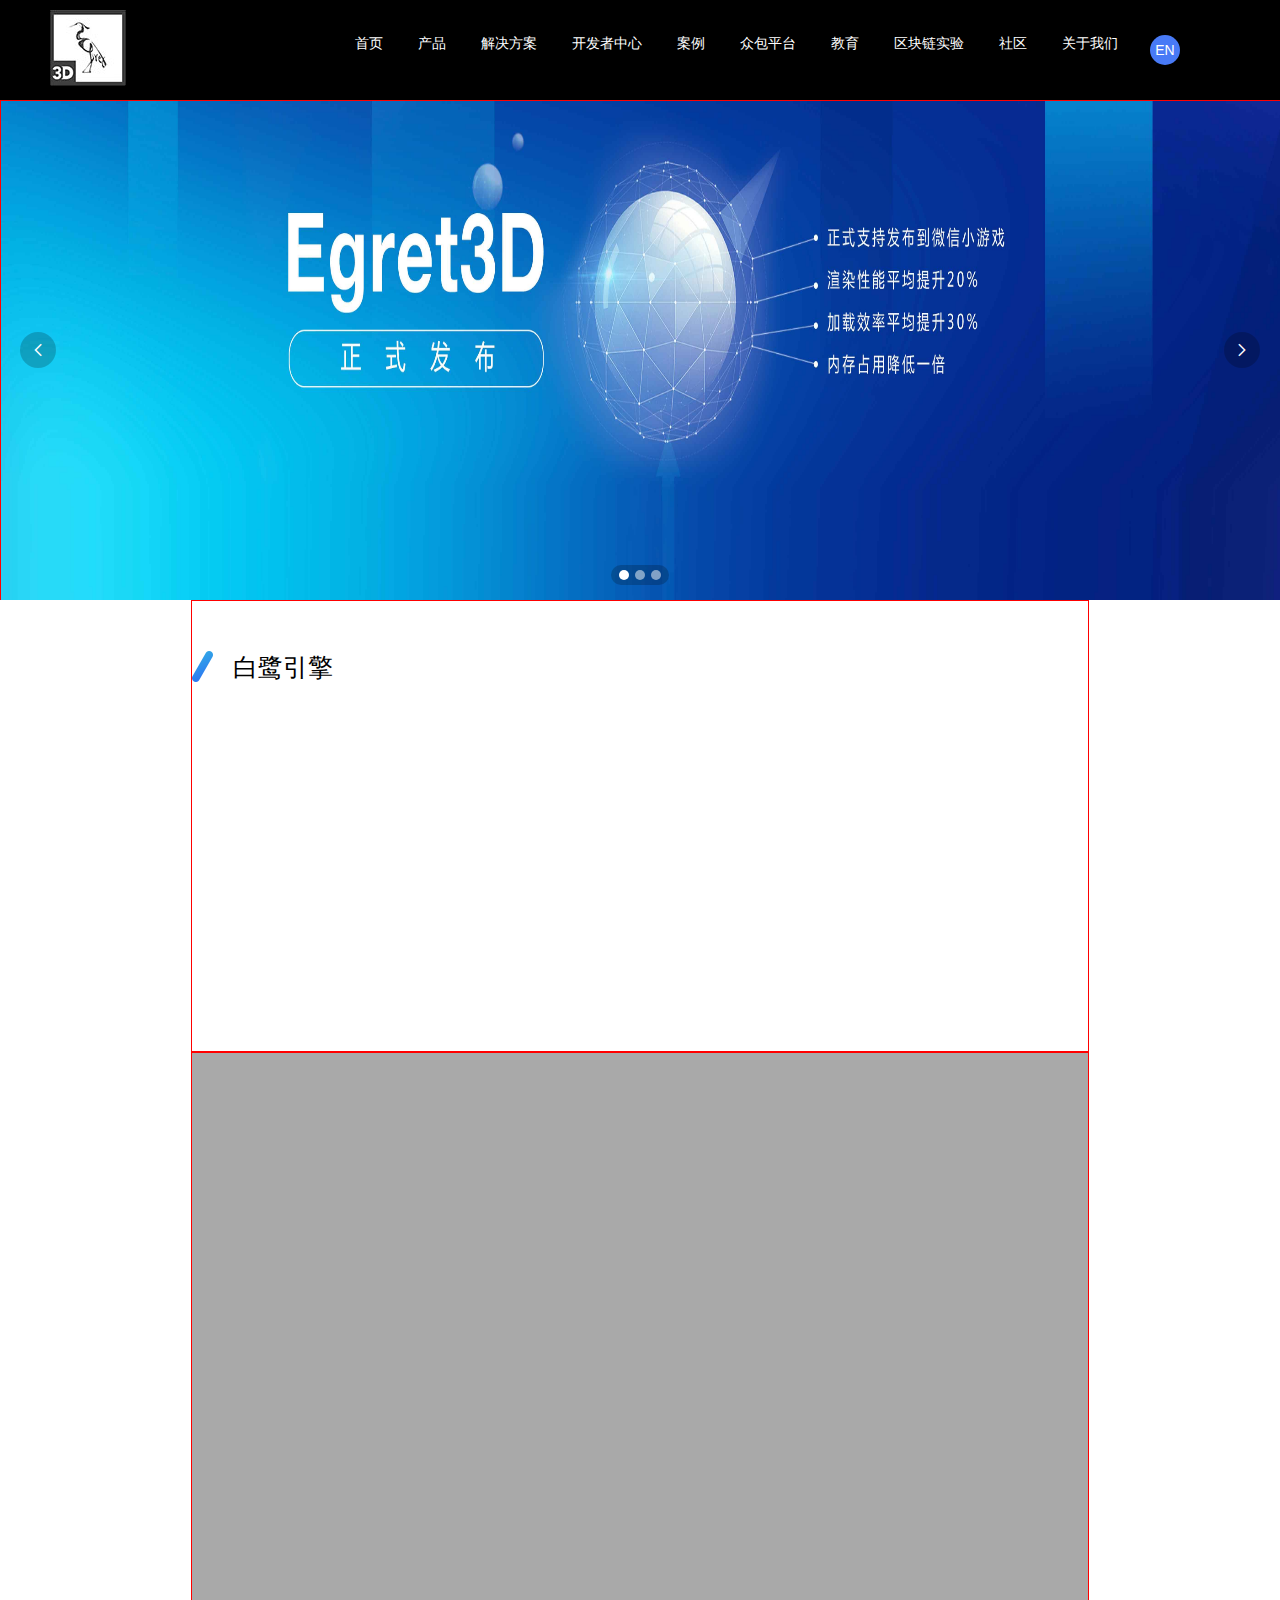
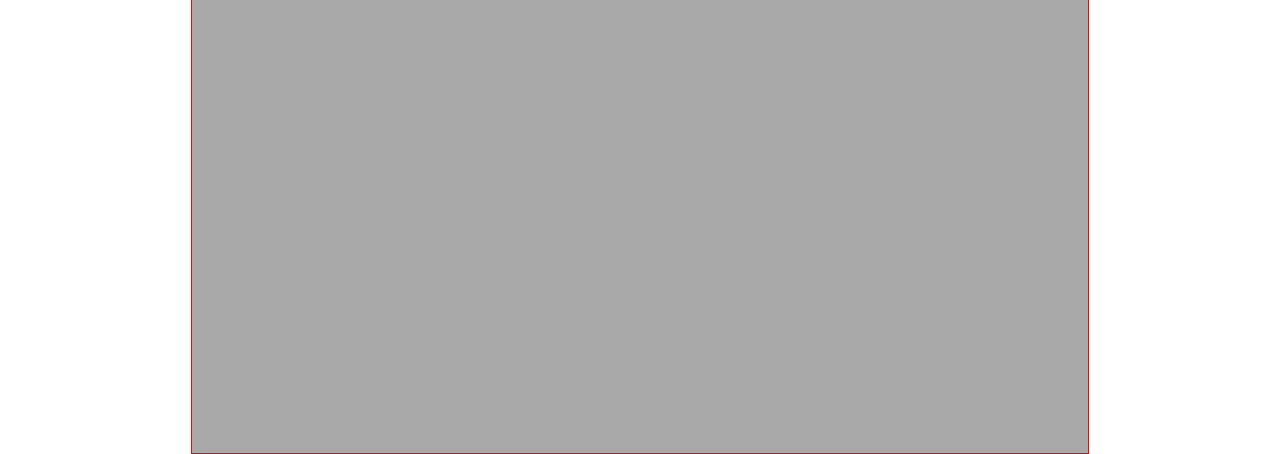
==== layui/index.html @ b7387da5 "白鹭科技" ====
<!DOCTYPE html>
<html lang="en">
<head>
    <meta charset="UTF-8">
    <meta name="viewport" content="width=device-width, initial-scale=1.0">
    <meta http-equiv="X-UA-Compatible" content="ie=edge">
    <link rel="stylesheet" href="css/layui.css">
    <link rel="stylesheet" href="css/layui.mobile.css">
    <link rel="stylesheet" href="css/modules/code.css">
    <link rel="stylesheet" href="css/modules/layer/default/layer.css">
    <link rel="stylesheet" href="css/modules/laydate/default/laydate.css">
    <link rel="stylesheet" href="css/index.css">
    <script src=""></script>
    <script type="text/javascript" src="layui.all.js"></script>
    <script type="text/javascript" src="jquery-1.12.4.js">
    	
    </script>
    <script type="text/javascript" src="layui.js">
    	
    </script>
    <script src="lyaui/lay/modules/element.js"></script>
    <title>Document</title>
</head>
<body>
    <div class="head">
    <div class="layui-row">
    <div class="logo layui-col-md3 layui-col-xs11">
    <img src="images/logo.png" alt="" style="margin-left: 50px; margin-top: 10px;">
    </div>

    <div class=" nav layui-col-md8 layui-col-xs0">
  <ul>
    <li>首页</li>
    <li>产品</li>
    <li>解决方案</li>
    <li>开发者中心</li>
    <li>案例</li>
    <li>众包平台</li>
    <li>教育</li>
    <li>区块链实验</li>
    <li>社区</li>
    <li>关于我们</li>
  </ul>
    </div>

    <div class=" nav-1   layui-col-md1 layui-col-xs1"><a href="" >
     <p>EN</p> </a>
    </div>
</div>
</div>


<div class="lunbo">
<div class="layui-carousel" id="test1">
    <div carousel-item>
      <div><img src="images/kv3.jpg" alt=""></div>
      <div><img src="images/kv2.jpg" alt=""></div>
      <div><img src="images/kv1.jpg" alt=""></div>
    </div>
  </div>
</div>
  <!-- 条目中可以是任意内容，如：<img src=""> -->
   
  <script src="/static/build/layui.js"></script>
  <script>
  layui.use('carousel', function(){
    var carousel = layui.carousel;
    //建造实例
    carousel.render({
      elem: '#test1'
      ,width: '100%' //设置容器宽度
      ,height:'500px'
      ,arrow: 'always' //始终显示箭头
      //,anim: 'updown' //切换动画方式
    });
  });
  window.onload = function(){
    var bannerH = $('#test1 img')[0].height;
    $('.layui-carousel').css('height'.testH+'px');
  }
  </script>
  </script>




  <div class=" con layui-row">
      <div class=" con-1 layui-col-md12  layui-col-xs8">
        <img src="images/pen1.png" alt="">
        <p>白鹭引擎</p> 
      </div>
      </div>
      <div class="maincon">




      </div>
</body>
</html>
---- layui/css/layui.css ----
/** layui-v2.4.5 MIT License By https://www.layui.com */
 .layui-inline,img{display:inline-block;vertical-align:middle}h1,h2,h3,h4,h5,h6{font-weight:400}.layui-edge,.layui-header,.layui-inline,.layui-main{position:relative}.layui-elip,.layui-form-checkbox span,.layui-form-pane .layui-form-label{text-overflow:ellipsis;white-space:nowrap}.layui-btn,.layui-edge,.layui-inline,img{vertical-align:middle}.layui-btn,.layui-disabled,.layui-icon,.layui-unselect{-webkit-user-select:none;-ms-user-select:none;-moz-user-select:none}blockquote,body,button,dd,div,dl,dt,form,h1,h2,h3,h4,h5,h6,input,li,ol,p,pre,td,textarea,th,ul{margin:0;padding:0;-webkit-tap-highlight-color:rgba(0,0,0,0)}a:active,a:hover{outline:0}img{border:none}li{list-style:none}table{border-collapse:collapse;border-spacing:0}h4,h5,h6{font-size:100%}button,input,optgroup,option,select,textarea{font-family:inherit;font-size:inherit;font-style:inherit;font-weight:inherit;outline:0}pre{white-space:pre-wrap;white-space:-moz-pre-wrap;white-space:-pre-wrap;white-space:-o-pre-wrap;word-wrap:break-word}body{line-height:24px;font:14px Helvetica Neue,Helvetica,PingFang SC,Tahoma,Arial,sans-serif}hr{height:1px;margin:10px 0;border:0;clear:both}a{color:#333;text-decoration:none}a:hover{color:#777}a cite{font-style:normal;*cursor:pointer}.layui-border-box,.layui-border-box *{box-sizing:border-box}.layui-box,.layui-box *{box-sizing:content-box}.layui-clear{clear:both;*zoom:1}.layui-clear:after{content:'\20';clear:both;*zoom:1;display:block;height:0}.layui-inline{*display:inline;*zoom:1}.layui-edge{display:inline-block;width:0;height:0;border-width:6px;border-style:dashed;border-color:transparent;overflow:hidden}.layui-edge-top{top:-4px;border-bottom-color:#999;border-bottom-style:solid}.layui-edge-right{border-left-color:#999;border-left-style:solid}.layui-edge-bottom{top:2px;border-top-color:#999;border-top-style:solid}.layui-edge-left{border-right-color:#999;border-right-style:solid}.layui-elip{overflow:hidden}.layui-disabled,.layui-disabled:hover{color:#d2d2d2!important;cursor:not-allowed!important}.layui-circle{border-radius:100%}.layui-show{display:block!important}.layui-hide{display:none!important}@font-face{font-family:layui-icon;src:url(../font/iconfont.eot?v=240);src:url(../font/iconfont.eot?v=240#iefix) format('embedded-opentype'),url(../font/iconfont.svg?v=240#iconfont) format('svg'),url(../font/iconfont.woff?v=240) format('woff'),url(../font/iconfont.ttf?v=240) format('truetype')}.layui-icon{font-family:layui-icon!important;font-size:16px;font-style:normal;-webkit-font-smoothing:antialiased;-moz-osx-font-smoothing:grayscale}.layui-icon-reply-fill:before{content:"\e611"}.layui-icon-set-fill:before{content:"\e614"}.layui-icon-menu-fill:before{content:"\e60f"}.layui-icon-search:before{content:"\e615"}.layui-icon-share:before{content:"\e641"}.layui-icon-set-sm:before{content:"\e620"}.layui-icon-engine:before{content:"\e628"}.layui-icon-close:before{content:"\1006"}.layui-icon-close-fill:before{content:"\1007"}.layui-icon-chart-screen:before{content:"\e629"}.layui-icon-star:before{content:"\e600"}.layui-icon-circle-dot:before{content:"\e617"}.layui-icon-chat:before{content:"\e606"}.layui-icon-release:before{content:"\e609"}.layui-icon-list:before{content:"\e60a"}.layui-icon-chart:before{content:"\e62c"}.layui-icon-ok-circle:before{content:"\1005"}.layui-icon-layim-theme:before{content:"\e61b"}.layui-icon-table:before{content:"\e62d"}.layui-icon-right:before{content:"\e602"}.layui-icon-left:before{content:"\e603"}.layui-icon-cart-simple:before{content:"\e698"}.layui-icon-face-cry:before{content:"\e69c"}.layui-icon-face-smile:before{content:"\e6af"}.layui-icon-survey:before{content:"\e6b2"}.layui-icon-tree:before{content:"\e62e"}.layui-icon-upload-circle:before{content:"\e62f"}.layui-icon-add-circle:before{content:"\e61f"}.layui-icon-download-circle:before{content:"\e601"}.layui-icon-templeate-1:before{content:"\e630"}.layui-icon-util:before{content:"\e631"}.layui-icon-face-surprised:before{content:"\e664"}.layui-icon-edit:before{content:"\e642"}.layui-icon-speaker:before{content:"\e645"}.layui-icon-down:before{content:"\e61a"}.layui-icon-file:before{content:"\e621"}.layui-icon-layouts:before{content:"\e632"}.layui-icon-rate-half:before{content:"\e6c9"}.layui-icon-add-circle-fine:before{content:"\e608"}.layui-icon-prev-circle:before{content:"\e633"}.layui-icon-read:before{content:"\e705"}.layui-icon-404:before{content:"\e61c"}.layui-icon-carousel:before{content:"\e634"}.layui-icon-help:before{content:"\e607"}.layui-icon-code-circle:before{content:"\e635"}.layui-icon-water:before{content:"\e636"}.layui-icon-username:before{content:"\e66f"}.layui-icon-find-fill:before{content:"\e670"}.layui-icon-about:before{content:"\e60b"}.layui-icon-location:before{content:"\e715"}.layui-icon-up:before{content:"\e619"}.layui-icon-pause:before{content:"\e651"}.layui-icon-date:before{content:"\e637"}.layui-icon-layim-uploadfile:before{content:"\e61d"}.layui-icon-delete:before{content:"\e640"}.layui-icon-play:before{content:"\e652"}.layui-icon-top:before{content:"\e604"}.layui-icon-friends:before{content:"\e612"}.layui-icon-refresh-3:before{content:"\e9aa"}.layui-icon-ok:before{content:"\e605"}.layui-icon-layer:before{content:"\e638"}.layui-icon-face-smile-fine:before{content:"\e60c"}.layui-icon-dollar:before{content:"\e659"}.layui-icon-group:before{content:"\e613"}.layui-icon-layim-download:before{content:"\e61e"}.layui-icon-picture-fine:before{content:"\e60d"}.layui-icon-link:before{content:"\e64c"}.layui-icon-diamond:before{content:"\e735"}.layui-icon-log:before{content:"\e60e"}.layui-icon-rate-solid:before{content:"\e67a"}.layui-icon-fonts-del:before{content:"\e64f"}.layui-icon-unlink:before{content:"\e64d"}.layui-icon-fonts-clear:before{content:"\e639"}.layui-icon-triangle-r:before{content:"\e623"}.layui-icon-circle:before{content:"\e63f"}.layui-icon-radio:before{content:"\e643"}.layui-icon-align-center:before{content:"\e647"}.layui-icon-align-right:before{content:"\e648"}.layui-icon-align-left:before{content:"\e649"}.layui-icon-loading-1:before{content:"\e63e"}.layui-icon-return:before{content:"\e65c"}.layui-icon-fonts-strong:before{content:"\e62b"}.layui-icon-upload:before{content:"\e67c"}.layui-icon-dialogue:before{content:"\e63a"}.layui-icon-video:before{content:"\e6ed"}.layui-icon-headset:before{content:"\e6fc"}.layui-icon-cellphone-fine:before{content:"\e63b"}.layui-icon-add-1:before{content:"\e654"}.layui-icon-face-smile-b:before{content:"\e650"}.layui-icon-fonts-html:before{content:"\e64b"}.layui-icon-form:before{content:"\e63c"}.layui-icon-cart:before{content:"\e657"}.layui-icon-camera-fill:before{content:"\e65d"}.layui-icon-tabs:before{content:"\e62a"}.layui-icon-fonts-code:before{content:"\e64e"}.layui-icon-fire:before{content:"\e756"}.layui-icon-set:before{content:"\e716"}.layui-icon-fonts-u:before{content:"\e646"}.layui-icon-triangle-d:before{content:"\e625"}.layui-icon-tips:before{content:"\e702"}.layui-icon-picture:before{content:"\e64a"}.layui-icon-more-vertical:before{content:"\e671"}.layui-icon-flag:before{content:"\e66c"}.layui-icon-loading:before{content:"\e63d"}.layui-icon-fonts-i:before{content:"\e644"}.layui-icon-refresh-1:before{content:"\e666"}.layui-icon-rmb:before{content:"\e65e"}.layui-icon-home:before{content:"\e68e"}.layui-icon-user:before{content:"\e770"}.layui-icon-notice:before{content:"\e667"}.layui-icon-login-weibo:before{content:"\e675"}.layui-icon-voice:before{content:"\e688"}.layui-icon-upload-drag:before{content:"\e681"}.layui-icon-login-qq:before{content:"\e676"}.layui-icon-snowflake:before{content:"\e6b1"}.layui-icon-file-b:before{content:"\e655"}.layui-icon-template:before{content:"\e663"}.layui-icon-auz:before{content:"\e672"}.layui-icon-console:before{content:"\e665"}.layui-icon-app:before{content:"\e653"}.layui-icon-prev:before{content:"\e65a"}.layui-icon-website:before{content:"\e7ae"}.layui-icon-next:before{content:"\e65b"}.layui-icon-component:before{content:"\e857"}.layui-icon-more:before{content:"\e65f"}.layui-icon-login-wechat:before{content:"\e677"}.layui-icon-shrink-right:before{content:"\e668"}.layui-icon-spread-left:before{content:"\e66b"}.layui-icon-camera:before{content:"\e660"}.layui-icon-note:before{content:"\e66e"}.layui-icon-refresh:before{content:"\e669"}.layui-icon-female:before{content:"\e661"}.layui-icon-male:before{content:"\e662"}.layui-icon-password:before{content:"\e673"}.layui-icon-senior:before{content:"\e674"}.layui-icon-theme:before{content:"\e66a"}.layui-icon-tread:before{content:"\e6c5"}.layui-icon-praise:before{content:"\e6c6"}.layui-icon-star-fill:before{content:"\e658"}.layui-icon-rate:before{content:"\e67b"}.layui-icon-template-1:before{content:"\e656"}.layui-icon-vercode:before{content:"\e679"}.layui-icon-cellphone:before{content:"\e678"}.layui-icon-screen-full:before{content:"\e622"}.layui-icon-screen-restore:before{content:"\e758"}.layui-icon-cols:before{content:"\e610"}.layui-icon-export:before{content:"\e67d"}.layui-icon-print:before{content:"\e66d"}.layui-icon-slider:before{content:"\e714"}.layui-main{width:1140px;margin:0 auto}.layui-header{z-index:1000;height:60px}.layui-header a:hover{transition:all .5s;-webkit-transition:all .5s}.layui-side{position:fixed;left:0;top:0;bottom:0;z-index:999;width:200px;overflow-x:hidden}.layui-side-scroll{position:relative;width:220px;height:100%;overflow-x:hidden}.layui-body{position:absolute;left:200px;right:0;top:0;bottom:0;z-index:998;width:auto;overflow:hidden;overflow-y:auto;box-sizing:border-box}.layui-layout-body{overflow:hidden}.layui-layout-admin .layui-header{background-color:#23262E}.layui-layout-admin .layui-side{top:60px;width:200px;overflow-x:hidden}.layui-layout-admin .layui-body{top:60px;bottom:44px}.layui-layout-admin .layui-main{width:auto;margin:0 15px}.layui-layout-admin .layui-footer{position:fixed;left:200px;right:0;bottom:0;height:44px;line-height:44px;padding:0 15px;background-color:#eee}.layui-layout-admin .layui-logo{position:absolute;left:0;top:0;width:200px;height:100%;line-height:60px;text-align:center;color:#009688;font-size:16px}.layui-layout-admin .layui-header .layui-nav{background:0 0}.layui-layout-left{position:absolute!important;left:200px;top:0}.layui-layout-right{position:absolute!important;right:0;top:0}.layui-container{position:relative;margin:0 auto;padding:0 15px;box-sizing:border-box}.layui-fluid{position:relative;margin:0 auto;padding:0 15px}.layui-row:after,.layui-row:before{content:'';display:block;clear:both}.layui-col-lg1,.layui-col-lg10,.layui-col-lg11,.layui-col-lg12,.layui-col-lg2,.layui-col-lg3,.layui-col-lg4,.layui-col-lg5,.layui-col-lg6,.layui-col-lg7,.layui-col-lg8,.layui-col-lg9,.layui-col-md1,.layui-col-md10,.layui-col-md11,.layui-col-md12,.layui-col-md2,.layui-col-md3,.layui-col-md4,.layui-col-md5,.layui-col-md6,.layui-col-md7,.layui-col-md8,.layui-col-md9,.layui-col-sm1,.layui-col-sm10,.layui-col-sm11,.layui-col-sm12,.layui-col-sm2,.layui-col-sm3,.layui-col-sm4,.layui-col-sm5,.layui-col-sm6,.layui-col-sm7,.layui-col-sm8,.layui-col-sm9,.layui-col-xs1,.layui-col-xs10,.layui-col-xs11,.layui-col-xs12,.layui-col-xs2,.layui-col-xs3,.layui-col-xs4,.layui-col-xs5,.layui-col-xs6,.layui-col-xs7,.layui-col-xs8,.layui-col-xs9{position:relative;display:block;box-sizing:border-box}.layui-col-xs1,.layui-col-xs10,.layui-col-xs11,.layui-col-xs12,.layui-col-xs2,.layui-col-xs3,.layui-col-xs4,.layui-col-xs5,.layui-col-xs6,.layui-col-xs7,.layui-col-xs8,.layui-col-xs9{float:left}.layui-col-xs1{width:8.33333333%}.layui-col-xs2{width:16.66666667%}.layui-col-xs3{width:25%}.layui-col-xs4{width:33.33333333%}.layui-col-xs5{width:41.66666667%}.layui-col-xs6{width:50%}.layui-col-xs7{width:58.33333333%}.layui-col-xs8{width:66.66666667%}.layui-col-xs9{width:75%}.layui-col-xs10{width:83.33333333%}.layui-col-xs11{width:91.66666667%}.layui-col-xs12{width:100%}.layui-col-xs-offset1{margin-left:8.33333333%}.layui-col-xs-offset2{margin-left:16.66666667%}.layui-col-xs-offset3{margin-left:25%}.layui-col-xs-offset4{margin-left:33.33333333%}.layui-col-xs-offset5{margin-left:41.66666667%}.layui-col-xs-offset6{margin-left:50%}.layui-col-xs-offset7{margin-left:58.33333333%}.layui-col-xs-offset8{margin-left:66.66666667%}.layui-col-xs-offset9{margin-left:75%}.layui-col-xs-offset10{margin-left:83.33333333%}.layui-col-xs-offset11{margin-left:91.66666667%}.layui-col-xs-offset12{margin-left:100%}@media screen and (max-width:768px){.layui-hide-xs{display:none!important}.layui-show-xs-block{display:block!important}.layui-show-xs-inline{display:inline!important}.layui-show-xs-inline-block{display:inline-block!important}}@media screen and (min-width:768px){.layui-container{width:750px}.layui-hide-sm{display:none!important}.layui-show-sm-block{display:block!important}.layui-show-sm-inline{display:inline!important}.layui-show-sm-inline-block{display:inline-block!important}.layui-col-sm1,.layui-col-sm10,.layui-col-sm11,.layui-col-sm12,.layui-col-sm2,.layui-col-sm3,.layui-col-sm4,.layui-col-sm5,.layui-col-sm6,.layui-col-sm7,.layui-col-sm8,.layui-col-sm9{float:left}.layui-col-sm1{width:8.33333333%}.layui-col-sm2{width:16.66666667%}.layui-col-sm3{width:25%}.layui-col-sm4{width:33.33333333%}.layui-col-sm5{width:41.66666667%}.layui-col-sm6{width:50%}.layui-col-sm7{width:58.33333333%}.layui-col-sm8{width:66.66666667%}.layui-col-sm9{width:75%}.layui-col-sm10{width:83.33333333%}.layui-col-sm11{width:91.66666667%}.layui-col-sm12{width:100%}.layui-col-sm-offset1{margin-left:8.33333333%}.layui-col-sm-offset2{margin-left:16.66666667%}.layui-col-sm-offset3{margin-left:25%}.layui-col-sm-offset4{margin-left:33.33333333%}.layui-col-sm-offset5{margin-left:41.66666667%}.layui-col-sm-offset6{margin-left:50%}.layui-col-sm-offset7{margin-left:58.33333333%}.layui-col-sm-offset8{margin-left:66.66666667%}.layui-col-sm-offset9{margin-left:75%}.layui-col-sm-offset10{margin-left:83.33333333%}.layui-col-sm-offset11{margin-left:91.66666667%}.layui-col-sm-offset12{margin-left:100%}}@media screen and (min-width:992px){.layui-container{width:970px}.layui-hide-md{display:none!important}.layui-show-md-block{display:block!important}.layui-show-md-inline{display:inline!important}.layui-show-md-inline-block{display:inline-block!important}.layui-col-md1,.layui-col-md10,.layui-col-md11,.layui-col-md12,.layui-col-md2,.layui-col-md3,.layui-col-md4,.layui-col-md5,.layui-col-md6,.layui-col-md7,.layui-col-md8,.layui-col-md9{float:left}.layui-col-md1{width:8.33333333%}.layui-col-md2{width:16.66666667%}.layui-col-md3{width:25%}.layui-col-md4{width:33.33333333%}.layui-col-md5{width:41.66666667%}.layui-col-md6{width:50%}.layui-col-md7{width:58.33333333%}.layui-col-md8{width:66.66666667%}.layui-col-md9{width:75%}.layui-col-md10{width:83.33333333%}.layui-col-md11{width:91.66666667%}.layui-col-md12{width:100%}.layui-col-md-offset1{margin-left:8.33333333%}.layui-col-md-offset2{margin-left:16.66666667%}.layui-col-md-offset3{margin-left:25%}.layui-col-md-offset4{margin-left:33.33333333%}.layui-col-md-offset5{margin-left:41.66666667%}.layui-col-md-offset6{margin-left:50%}.layui-col-md-offset7{margin-left:58.33333333%}.layui-col-md-offset8{margin-left:66.66666667%}.layui-col-md-offset9{margin-left:75%}.layui-col-md-offset10{margin-left:83.33333333%}.layui-col-md-offset11{margin-left:91.66666667%}.layui-col-md-offset12{margin-left:100%}}@media screen and (min-width:1200px){.layui-container{width:1170px}.layui-hide-lg{display:none!important}.layui-show-lg-block{display:block!important}.layui-show-lg-inline{display:inline!important}.layui-show-lg-inline-block{display:inline-block!important}.layui-col-lg1,.layui-col-lg10,.layui-col-lg11,.layui-col-lg12,.layui-col-lg2,.layui-col-lg3,.layui-col-lg4,.layui-col-lg5,.layui-col-lg6,.layui-col-lg7,.layui-col-lg8,.layui-col-lg9{float:left}.layui-col-lg1{width:8.33333333%}.layui-col-lg2{width:16.66666667%}.layui-col-lg3{width:25%}.layui-col-lg4{width:33.33333333%}.layui-col-lg5{width:41.66666667%}.layui-col-lg6{width:50%}.layui-col-lg7{width:58.33333333%}.layui-col-lg8{width:66.66666667%}.layui-col-lg9{width:75%}.layui-col-lg10{width:83.33333333%}.layui-col-lg11{width:91.66666667%}.layui-col-lg12{width:100%}.layui-col-lg-offset1{margin-left:8.33333333%}.layui-col-lg-offset2{margin-left:16.66666667%}.layui-col-lg-offset3{margin-left:25%}.layui-col-lg-offset4{margin-left:33.33333333%}.layui-col-lg-offset5{margin-left:41.66666667%}.layui-col-lg-offset6{margin-left:50%}.layui-col-lg-offset7{margin-left:58.33333333%}.layui-col-lg-offset8{margin-left:66.66666667%}.layui-col-lg-offset9{margin-left:75%}.layui-col-lg-offset10{margin-left:83.33333333%}.layui-col-lg-offset11{margin-left:91.66666667%}.layui-col-lg-offset12{margin-left:100%}}.layui-col-space1{margin:-.5px}.layui-col-space1>*{padding:.5px}.layui-col-space3{margin:-1.5px}.layui-col-space3>*{padding:1.5px}.layui-col-space5{margin:-2.5px}.layui-col-space5>*{padding:2.5px}.layui-col-space8{margin:-3.5px}.layui-col-space8>*{padding:3.5px}.layui-col-space10{margin:-5px}.layui-col-space10>*{padding:5px}.layui-col-space12{margin:-6px}.layui-col-space12>*{padding:6px}.layui-col-space15{margin:-7.5px}.layui-col-space15>*{padding:7.5px}.layui-col-space18{margin:-9px}.layui-col-space18>*{padding:9px}.layui-col-space20{margin:-10px}.layui-col-space20>*{padding:10px}.layui-col-space22{margin:-11px}.layui-col-space22>*{padding:11px}.layui-col-space25{margin:-12.5px}.layui-col-space25>*{padding:12.5px}.layui-col-space30{margin:-15px}.layui-col-space30>*{padding:15px}.layui-btn,.layui-input,.layui-select,.layui-textarea,.layui-upload-button{outline:0;-webkit-appearance:none;transition:all .3s;-webkit-transition:all .3s;box-sizing:border-box}.layui-elem-quote{margin-bottom:10px;padding:15px;line-height:22px;border-left:5px solid #009688;border-radius:0 2px 2px 0;background-color:#f2f2f2}.layui-quote-nm{border-style:solid;border-width:1px 1px 1px 5px;background:0 0}.layui-elem-field{margin-bottom:10px;padding:0;border-width:1px;border-style:solid}.layui-elem-field legend{margin-left:20px;padding:0 10px;font-size:20px;font-weight:300}.layui-field-title{margin:10px 0 20px;border-width:1px 0 0}.layui-field-box{padding:10px 15px}.layui-field-title .layui-field-box{padding:10px 0}.layui-progress{position:relative;height:6px;border-radius:20px;background-color:#e2e2e2}.layui-progress-bar{position:absolute;left:0;top:0;width:0;max-width:100%;height:6px;border-radius:20px;text-align:right;background-color:#5FB878;transition:all .3s;-webkit-transition:all .3s}.layui-progress-big,.layui-progress-big .layui-progress-bar{height:18px;line-height:18px}.layui-progress-text{position:relative;top:-20px;line-height:18px;font-size:12px;color:#666}.layui-progress-big .layui-progress-text{position:static;padding:0 10px;color:#fff}.layui-collapse{border-width:1px;border-style:solid;border-radius:2px}.layui-colla-content,.layui-colla-item{border-top-width:1px;border-top-style:solid}.layui-colla-item:first-child{border-top:none}.layui-colla-title{position:relative;height:42px;line-height:42px;padding:0 15px 0 35px;color:#333;background-color:#f2f2f2;cursor:pointer;font-size:14px;overflow:hidden}.layui-colla-content{display:none;padding:10px 15px;line-height:22px;color:#666}.layui-colla-icon{position:absolute;left:15px;top:0;font-size:14px}.layui-card{margin-bottom:15px;border-radius:2px;background-color:#fff;box-shadow:0 1px 2px 0 rgba(0,0,0,.05)}.layui-card:last-child{margin-bottom:0}.layui-card-header{position:relative;height:42px;line-height:42px;padding:0 15px;border-bottom:1px solid #f6f6f6;color:#333;border-radius:2px 2px 0 0;font-size:14px}.layui-bg-black,.layui-bg-blue,.layui-bg-cyan,.layui-bg-green,.layui-bg-orange,.layui-bg-red{color:#fff!important}.layui-card-body{position:relative;padding:10px 15px;line-height:24px}.layui-card-body[pad15]{padding:15px}.layui-card-body[pad20]{padding:20px}.layui-card-body .layui-table{margin:5px 0}.layui-card .layui-tab{margin:0}.layui-panel-window{position:relative;padding:15px;border-radius:0;border-top:5px solid #E6E6E6;background-color:#fff}.layui-auxiliar-moving{position:fixed;left:0;right:0;top:0;bottom:0;width:100%;height:100%;background:0 0;z-index:9999999999}.layui-form-label,.layui-form-mid,.layui-form-select,.layui-input-block,.layui-input-inline,.layui-textarea{position:relative}.layui-bg-red{background-color:#FF5722!important}.layui-bg-orange{background-color:#FFB800!important}.layui-bg-green{background-color:#009688!important}.layui-bg-cyan{background-color:#2F4056!important}.layui-bg-blue{background-color:#1E9FFF!important}.layui-bg-black{background-color:#393D49!important}.layui-bg-gray{background-color:#eee!important;color:#666!important}.layui-badge-rim,.layui-colla-content,.layui-colla-item,.layui-collapse,.layui-elem-field,.layui-form-pane .layui-form-item[pane],.layui-form-pane .layui-form-label,.layui-input,.layui-layedit,.layui-layedit-tool,.layui-quote-nm,.layui-select,.layui-tab-bar,.layui-tab-card,.layui-tab-title,.layui-tab-title .layui-this:after,.layui-textarea{border-color:#e6e6e6}.layui-timeline-item:before,hr{background-color:#e6e6e6}.layui-text{line-height:22px;font-size:14px;color:#666}.layui-text h1,.layui-text h2,.layui-text h3{font-weight:500;color:#333}.layui-text h1{font-size:30px}.layui-text h2{font-size:24px}.layui-text h3{font-size:18px}.layui-text a:not(.layui-btn){color:#01AAED}.layui-text a:not(.layui-btn):hover{text-decoration:underline}.layui-text ul{padding:5px 0 5px 15px}.layui-text ul li{margin-top:5px;list-style-type:disc}.layui-text em,.layui-word-aux{color:#999!important;padding:0 5px!important}.layui-btn{display:inline-block;height:38px;line-height:38px;padding:0 18px;background-color:#009688;color:#fff;white-space:nowrap;text-align:center;font-size:14px;border:none;border-radius:2px;cursor:pointer}.layui-btn:hover{opacity:.8;filter:alpha(opacity=80);color:#fff}.layui-btn:active{opacity:1;filter:alpha(opacity=100)}.layui-btn+.layui-btn{margin-left:10px}.layui-btn-container{font-size:0}.layui-btn-container .layui-btn{margin-right:10px;margin-bottom:10px}.layui-btn-container .layui-btn+.layui-btn{margin-left:0}.layui-table .layui-btn-container .layui-btn{margin-bottom:9px}.layui-btn-radius{border-radius:100px}.layui-btn .layui-icon{margin-right:3px;font-size:18px;vertical-align:bottom;vertical-align:middle\9}.layui-btn-primary{border:1px solid #C9C9C9;background-color:#fff;color:#555}.layui-btn-primary:hover{border-color:#009688;color:#333}.layui-btn-normal{background-color:#1E9FFF}.layui-btn-warm{background-color:#FFB800}.layui-btn-danger{background-color:#FF5722}.layui-btn-disabled,.layui-btn-disabled:active,.layui-btn-disabled:hover{border:1px solid #e6e6e6;background-color:#FBFBFB;color:#C9C9C9;cursor:not-allowed;opacity:1}.layui-btn-lg{height:44px;line-height:44px;padding:0 25px;font-size:16px}.layui-btn-sm{height:30px;line-height:30px;padding:0 10px;font-size:12px}.layui-btn-sm i{font-size:16px!important}.layui-btn-xs{height:22px;line-height:22px;padding:0 5px;font-size:12px}.layui-btn-xs i{font-size:14px!important}.layui-btn-group{display:inline-block;vertical-align:middle;font-size:0}.layui-btn-group .layui-btn{margin-left:0!important;margin-right:0!important;border-left:1px solid rgba(255,255,255,.5);border-radius:0}.layui-btn-group .layui-btn-primary{border-left:none}.layui-btn-group .layui-btn-primary:hover{border-color:#C9C9C9;color:#009688}.layui-btn-group .layui-btn:first-child{border-left:none;border-radius:2px 0 0 2px}.layui-btn-group .layui-btn-primary:first-child{border-left:1px solid #c9c9c9}.layui-btn-group .layui-btn:last-child{border-radius:0 2px 2px 0}.layui-btn-group .layui-btn+.layui-btn{margin-left:0}.layui-btn-group+.layui-btn-group{margin-left:10px}.layui-btn-fluid{width:100%}.layui-input,.layui-select,.layui-textarea{height:38px;line-height:1.3;line-height:38px\9;border-width:1px;border-style:solid;background-color:#fff;border-radius:2px}.layui-input::-webkit-input-placeholder,.layui-select::-webkit-input-placeholder,.layui-textarea::-webkit-input-placeholder{line-height:1.3}.layui-input,.layui-textarea{display:block;width:100%;padding-left:10px}.layui-input:hover,.layui-textarea:hover{border-color:#D2D2D2!important}.layui-input:focus,.layui-textarea:focus{border-color:#C9C9C9!important}.layui-textarea{min-height:100px;height:auto;line-height:20px;padding:6px 10px;resize:vertical}.layui-select{padding:0 10px}.layui-form input[type=checkbox],.layui-form input[type=radio],.layui-form select{display:none}.layui-form [lay-ignore]{display:initial}.layui-form-item{margin-bottom:15px;clear:both;*zoom:1}.layui-form-item:after{content:'\20';clear:both;*zoom:1;display:block;height:0}.layui-form-label{float:left;display:block;padding:9px 15px;width:80px;font-weight:400;line-height:20px;text-align:right}.layui-form-label-col{display:block;float:none;padding:9px 0;line-height:20px;text-align:left}.layui-form-item .layui-inline{margin-bottom:5px;margin-right:10px}.layui-input-block{margin-left:110px;min-height:36px}.layui-input-inline{display:inline-block;vertical-align:middle}.layui-form-item .layui-input-inline{float:left;width:190px;margin-right:10px}.layui-form-text .layui-input-inline{width:auto}.layui-form-mid{float:left;display:block;padding:9px 0!important;line-height:20px;margin-right:10px}.layui-form-danger+.layui-form-select .layui-input,.layui-form-danger:focus{border-color:#FF5722!important}.layui-form-select .layui-input{padding-right:30px;cursor:pointer}.layui-form-select .layui-edge{position:absolute;right:10px;top:50%;margin-top:-3px;cursor:pointer;border-width:6px;border-top-color:#c2c2c2;border-top-style:solid;transition:all .3s;-webkit-transition:all .3s}.layui-form-select dl{display:none;position:absolute;left:0;top:42px;padding:5px 0;z-index:899;min-width:100%;border:1px solid #d2d2d2;max-height:300px;overflow-y:auto;background-color:#fff;border-radius:2px;box-shadow:0 2px 4px rgba(0,0,0,.12);box-sizing:border-box}.layui-form-select dl dd,.layui-form-select dl dt{padding:0 10px;line-height:36px;white-space:nowrap;overflow:hidden;text-overflow:ellipsis}.layui-form-select dl dt{font-size:12px;color:#999}.layui-form-select dl dd{cursor:pointer}.layui-form-select dl dd:hover{background-color:#f2f2f2;-webkit-transition:.5s all;transition:.5s all}.layui-form-select .layui-select-group dd{padding-left:20px}.layui-form-select dl dd.layui-select-tips{padding-left:10px!important;color:#999}.layui-form-select dl dd.layui-this{background-color:#5FB878;color:#fff}.layui-form-checkbox,.layui-form-select dl dd.layui-disabled{background-color:#fff}.layui-form-selected dl{display:block}.layui-form-checkbox,.layui-form-checkbox *,.layui-form-switch{display:inline-block;vertical-align:middle}.layui-form-selected .layui-edge{margin-top:-9px;-webkit-transform:rotate(180deg);transform:rotate(180deg);margin-top:-3px\9}:root .layui-form-selected .layui-edge{margin-top:-9px\0/IE9}.layui-form-selectup dl{top:auto;bottom:42px}.layui-select-none{margin:5px 0;text-align:center;color:#999}.layui-select-disabled .layui-disabled{border-color:#eee!important}.layui-select-disabled .layui-edge{border-top-color:#d2d2d2}.layui-form-checkbox{position:relative;height:30px;line-height:30px;margin-right:10px;padding-right:30px;cursor:pointer;font-size:0;-webkit-transition:.1s linear;transition:.1s linear;box-sizing:border-box}.layui-form-checkbox span{padding:0 10px;height:100%;font-size:14px;border-radius:2px 0 0 2px;background-color:#d2d2d2;color:#fff;overflow:hidden}.layui-form-checkbox:hover span{background-color:#c2c2c2}.layui-form-checkbox i{position:absolute;right:0;top:0;width:30px;height:28px;border:1px solid #d2d2d2;border-left:none;border-radius:0 2px 2px 0;color:#fff;font-size:20px;text-align:center}.layui-form-checkbox:hover i{border-color:#c2c2c2;color:#c2c2c2}.layui-form-checked,.layui-form-checked:hover{border-color:#5FB878}.layui-form-checked span,.layui-form-checked:hover span{background-color:#5FB878}.layui-form-checked i,.layui-form-checked:hover i{color:#5FB878}.layui-form-item .layui-form-checkbox{margin-top:4px}.layui-form-checkbox[lay-skin=primary]{height:auto!important;line-height:normal!important;min-width:18px;min-height:18px;border:none!important;margin-right:0;padding-left:28px;padding-right:0;background:0 0}.layui-form-checkbox[lay-skin=primary] span{padding-left:0;padding-right:15px;line-height:18px;background:0 0;color:#666}.layui-form-checkbox[lay-skin=primary] i{right:auto;left:0;width:16px;height:16px;line-height:16px;border:1px solid #d2d2d2;font-size:12px;border-radius:2px;background-color:#fff;-webkit-transition:.1s linear;transition:.1s linear}.layui-form-checkbox[lay-skin=primary]:hover i{border-color:#5FB878;color:#fff}.layui-form-checked[lay-skin=primary] i{border-color:#5FB878;background-color:#5FB878;color:#fff}.layui-checkbox-disbaled[lay-skin=primary] span{background:0 0!important;color:#c2c2c2}.layui-checkbox-disbaled[lay-skin=primary]:hover i{border-color:#d2d2d2}.layui-form-item .layui-form-checkbox[lay-skin=primary]{margin-top:10px}.layui-form-switch{position:relative;height:22px;line-height:22px;min-width:35px;padding:0 5px;margin-top:8px;border:1px solid #d2d2d2;border-radius:20px;cursor:pointer;background-color:#fff;-webkit-transition:.1s linear;transition:.1s linear}.layui-form-switch i{position:absolute;left:5px;top:3px;width:16px;height:16px;border-radius:20px;background-color:#d2d2d2;-webkit-transition:.1s linear;transition:.1s linear}.layui-form-switch em{position:relative;top:0;width:25px;margin-left:21px;padding:0!important;text-align:center!important;color:#999!important;font-style:normal!important;font-size:12px}.layui-form-onswitch{border-color:#5FB878;background-color:#5FB878}.layui-checkbox-disbaled,.layui-checkbox-disbaled i{border-color:#e2e2e2!important}.layui-form-onswitch i{left:100%;margin-left:-21px;background-color:#fff}.layui-form-onswitch em{margin-left:5px;margin-right:21px;color:#fff!important}.layui-checkbox-disbaled span{background-color:#e2e2e2!important}.layui-checkbox-disbaled:hover i{color:#fff!important}[lay-radio]{display:none}.layui-form-radio,.layui-form-radio *{display:inline-block;vertical-align:middle}.layui-form-radio{line-height:28px;margin:6px 10px 0 0;padding-right:10px;cursor:pointer;font-size:0}.layui-form-radio *{font-size:14px}.layui-form-radio>i{margin-right:8px;font-size:22px;color:#c2c2c2}.layui-form-radio>i:hover,.layui-form-radioed>i{color:#5FB878}.layui-radio-disbaled>i{color:#e2e2e2!important}.layui-form-pane .layui-form-label{width:110px;padding:8px 15px;height:38px;line-height:20px;border-width:1px;border-style:solid;border-radius:2px 0 0 2px;text-align:center;background-color:#FBFBFB;overflow:hidden;box-sizing:border-box}.layui-form-pane .layui-input-inline{margin-left:-1px}.layui-form-pane .layui-input-block{margin-left:110px;left:-1px}.layui-form-pane .layui-input{border-radius:0 2px 2px 0}.layui-form-pane .layui-form-text .layui-form-label{float:none;width:100%;border-radius:2px;box-sizing:border-box;text-align:left}.layui-form-pane .layui-form-text .layui-input-inline{display:block;margin:0;top:-1px;clear:both}.layui-form-pane .layui-form-text .layui-input-block{margin:0;left:0;top:-1px}.layui-form-pane .layui-form-text .layui-textarea{min-height:100px;border-radius:0 0 2px 2px}.layui-form-pane .layui-form-checkbox{margin:4px 0 4px 10px}.layui-form-pane .layui-form-radio,.layui-form-pane .layui-form-switch{margin-top:6px;margin-left:10px}.layui-form-pane .layui-form-item[pane]{position:relative;border-width:1px;border-style:solid}.layui-form-pane .layui-form-item[pane] .layui-form-label{position:absolute;left:0;top:0;height:100%;border-width:0 1px 0 0}.layui-form-pane .layui-form-item[pane] .layui-input-inline{margin-left:110px}@media screen and (max-width:450px){.layui-form-item .layui-form-label{text-overflow:ellipsis;overflow:hidden;white-space:nowrap}.layui-form-item .layui-inline{display:block;margin-right:0;margin-bottom:20px;clear:both}.layui-form-item .layui-inline:after{content:'\20';clear:both;display:block;height:0}.layui-form-item .layui-input-inline{display:block;float:none;left:-3px;width:auto;margin:0 0 10px 112px}.layui-form-item .layui-input-inline+.layui-form-mid{margin-left:110px;top:-5px;padding:0}.layui-form-item .layui-form-checkbox{margin-right:5px;margin-bottom:5px}}.layui-layedit{border-width:1px;border-style:solid;border-radius:2px}.layui-layedit-tool{padding:3px 5px;border-bottom-width:1px;border-bottom-style:solid;font-size:0}.layedit-tool-fixed{position:fixed;top:0;border-top:1px solid #e2e2e2}.layui-layedit-tool .layedit-tool-mid,.layui-layedit-tool .layui-icon{display:inline-block;vertical-align:middle;text-align:center;font-size:14px}.layui-layedit-tool .layui-icon{position:relative;width:32px;height:30px;line-height:30px;margin:3px 5px;color:#777;cursor:pointer;border-radius:2px}.layui-layedit-tool .layui-icon:hover{color:#393D49}.layui-layedit-tool .layui-icon:active{color:#000}.layui-layedit-tool .layedit-tool-active{background-color:#e2e2e2;color:#000}.layui-layedit-tool .layui-disabled,.layui-layedit-tool .layui-disabled:hover{color:#d2d2d2;cursor:not-allowed}.layui-layedit-tool .layedit-tool-mid{width:1px;height:18px;margin:0 10px;background-color:#d2d2d2}.layedit-tool-html{width:50px!important;font-size:30px!important}.layedit-tool-b,.layedit-tool-code,.layedit-tool-help{font-size:16px!important}.layedit-tool-d,.layedit-tool-face,.layedit-tool-image,.layedit-tool-unlink{font-size:18px!important}.layedit-tool-image input{position:absolute;font-size:0;left:0;top:0;width:100%;height:100%;opacity:.01;filter:Alpha(opacity=1);cursor:pointer}.layui-layedit-iframe iframe{display:block;width:100%}#LAY_layedit_code{overflow:hidden}.layui-laypage{display:inline-block;*display:inline;*zoom:1;vertical-align:middle;margin:10px 0;font-size:0}.layui-laypage>a:first-child,.layui-laypage>a:first-child em{border-radius:2px 0 0 2px}.layui-laypage>a:last-child,.layui-laypage>a:last-child em{border-radius:0 2px 2px 0}.layui-laypage>:first-child{margin-left:0!important}.layui-laypage>:last-child{margin-right:0!important}.layui-laypage a,.layui-laypage button,.layui-laypage input,.layui-laypage select,.layui-laypage span{border:1px solid #e2e2e2}.layui-laypage a,.layui-laypage span{display:inline-block;*display:inline;*zoom:1;vertical-align:middle;padding:0 15px;height:28px;line-height:28px;margin:0 -1px 5px 0;background-color:#fff;color:#333;font-size:12px}.layui-flow-more a *,.layui-laypage input,.layui-table-view select[lay-ignore]{display:inline-block}.layui-laypage a:hover{color:#009688}.layui-laypage em{font-style:normal}.layui-laypage .layui-laypage-spr{color:#999;font-weight:700}.layui-laypage a{text-decoration:none}.layui-laypage .layui-laypage-curr{position:relative}.layui-laypage .layui-laypage-curr em{position:relative;color:#fff}.layui-laypage .layui-laypage-curr .layui-laypage-em{position:absolute;left:-1px;top:-1px;padding:1px;width:100%;height:100%;background-color:#009688}.layui-laypage-em{border-radius:2px}.layui-laypage-next em,.layui-laypage-prev em{font-family:Sim sun;font-size:16px}.layui-laypage .layui-laypage-count,.layui-laypage .layui-laypage-limits,.layui-laypage .layui-laypage-refresh,.layui-laypage .layui-laypage-skip{margin-left:10px;margin-right:10px;padding:0;border:none}.layui-laypage .layui-laypage-limits,.layui-laypage .layui-laypage-refresh{vertical-align:top}.layui-laypage .layui-laypage-refresh i{font-size:18px;cursor:pointer}.layui-laypage select{height:22px;padding:3px;border-radius:2px;cursor:pointer}.layui-laypage .layui-laypage-skip{height:30px;line-height:30px;color:#999}.layui-laypage button,.layui-laypage input{height:30px;line-height:30px;border-radius:2px;vertical-align:top;background-color:#fff;box-sizing:border-box}.layui-laypage input{width:40px;margin:0 10px;padding:0 3px;text-align:center}.layui-laypage input:focus,.layui-laypage select:focus{border-color:#009688!important}.layui-laypage button{margin-left:10px;padding:0 10px;cursor:pointer}.layui-table,.layui-table-view{margin:10px 0}.layui-flow-more{margin:10px 0;text-align:center;color:#999;font-size:14px}.layui-flow-more a{height:32px;line-height:32px}.layui-flow-more a *{vertical-align:top}.layui-flow-more a cite{padding:0 20px;border-radius:3px;background-color:#eee;color:#333;font-style:normal}.layui-flow-more a cite:hover{opacity:.8}.layui-flow-more a i{font-size:30px;color:#737383}.layui-table{width:100%;background-color:#fff;color:#666}.layui-table tr{transition:all .3s;-webkit-transition:all .3s}.layui-table th{text-align:left;font-weight:400}.layui-table tbody tr:hover,.layui-table thead tr,.layui-table-click,.layui-table-header,.layui-table-hover,.layui-table-mend,.layui-table-patch,.layui-table-tool,.layui-table-total,.layui-table-total tr,.layui-table[lay-even] tr:nth-child(even){background-color:#f2f2f2}.layui-table td,.layui-table th,.layui-table-col-set,.layui-table-fixed-r,.layui-table-grid-down,.layui-table-header,.layui-table-page,.layui-table-tips-main,.layui-table-tool,.layui-table-total,.layui-table-view,.layui-table[lay-skin=line],.layui-table[lay-skin=row]{border-width:1px;border-style:solid;border-color:#e6e6e6}.layui-table td,.layui-table th{position:relative;padding:9px 15px;min-height:20px;line-height:20px;font-size:14px}.layui-table[lay-skin=line] td,.layui-table[lay-skin=line] th{border-width:0 0 1px}.layui-table[lay-skin=row] td,.layui-table[lay-skin=row] th{border-width:0 1px 0 0}.layui-table[lay-skin=nob] td,.layui-table[lay-skin=nob] th{border:none}.layui-table img{max-width:100px}.layui-table[lay-size=lg] td,.layui-table[lay-size=lg] th{padding:15px 30px}.layui-table-view .layui-table[lay-size=lg] .layui-table-cell{height:40px;line-height:40px}.layui-table[lay-size=sm] td,.layui-table[lay-size=sm] th{font-size:12px;padding:5px 10px}.layui-table-view .layui-table[lay-size=sm] .layui-table-cell{height:20px;line-height:20px}.layui-table[lay-data]{display:none}.layui-table-box{position:relative;overflow:hidden}.layui-table-view .layui-table{position:relative;width:auto;margin:0}.layui-table-view .layui-table[lay-skin=line]{border-width:0 1px 0 0}.layui-table-view .layui-table[lay-skin=row]{border-width:0 0 1px}.layui-table-view .layui-table td,.layui-table-view .layui-table th{padding:5px 0;border-top:none;border-left:none}.layui-table-view .layui-table th.layui-unselect .layui-table-cell span{cursor:pointer}.layui-table-view .layui-table td{cursor:default}.layui-table-view .layui-form-checkbox[lay-skin=primary] i{width:18px;height:18px}.layui-table-view .layui-form-radio{line-height:0;padding:0}.layui-table-view .layui-form-radio>i{margin:0;font-size:20px}.layui-table-init{position:absolute;left:0;top:0;width:100%;height:100%;text-align:center;z-index:110}.layui-table-init .layui-icon{position:absolute;left:50%;top:50%;margin:-15px 0 0 -15px;font-size:30px;color:#c2c2c2}.layui-table-header{border-width:0 0 1px;overflow:hidden}.layui-table-header .layui-table{margin-bottom:-1px}.layui-table-tool .layui-inline[lay-event]{position:relative;width:26px;height:26px;padding:5px;line-height:16px;margin-right:10px;text-align:center;color:#333;border:1px solid #ccc;cursor:pointer;-webkit-transition:.5s all;transition:.5s all}.layui-table-tool .layui-inline[lay-event]:hover{border:1px solid #999}.layui-table-tool-temp{padding-right:120px}.layui-table-tool-self{position:absolute;right:17px;top:10px}.layui-table-tool .layui-table-tool-self .layui-inline[lay-event]{margin:0 0 0 10px}.layui-table-tool-panel{position:absolute;top:29px;left:-1px;padding:5px 0;min-width:150px;min-height:40px;border:1px solid #d2d2d2;text-align:left;overflow-y:auto;background-color:#fff;box-shadow:0 2px 4px rgba(0,0,0,.12)}.layui-table-cell,.layui-table-tool-panel li{overflow:hidden;text-overflow:ellipsis;white-space:nowrap}.layui-table-tool-panel li{padding:0 10px;line-height:30px;-webkit-transition:.5s all;transition:.5s all}.layui-table-tool-panel li .layui-form-checkbox[lay-skin=primary]{width:100%;padding-left:28px}.layui-table-tool-panel li:hover{background-color:#f2f2f2}.layui-table-tool-panel li .layui-form-checkbox[lay-skin=primary] i{position:absolute;left:0;top:0}.layui-table-tool-panel li .layui-form-checkbox[lay-skin=primary] span{padding:0}.layui-table-tool .layui-table-tool-self .layui-table-tool-panel{left:auto;right:-1px}.layui-table-col-set{position:absolute;right:0;top:0;width:20px;height:100%;border-width:0 0 0 1px;background-color:#fff}.layui-table-sort{width:10px;height:20px;margin-left:5px;cursor:pointer!important}.layui-table-sort .layui-edge{position:absolute;left:5px;border-width:5px}.layui-table-sort .layui-table-sort-asc{top:3px;border-top:none;border-bottom-style:solid;border-bottom-color:#b2b2b2}.layui-table-sort .layui-table-sort-asc:hover{border-bottom-color:#666}.layui-table-sort .layui-table-sort-desc{bottom:5px;border-bottom:none;border-top-style:solid;border-top-color:#b2b2b2}.layui-table-sort .layui-table-sort-desc:hover{border-top-color:#666}.layui-table-sort[lay-sort=asc] .layui-table-sort-asc{border-bottom-color:#000}.layui-table-sort[lay-sort=desc] .layui-table-sort-desc{border-top-color:#000}.layui-table-cell{height:28px;line-height:28px;padding:0 15px;position:relative;box-sizing:border-box}.layui-table-cell .layui-form-checkbox[lay-skin=primary]{top:-1px;padding:0}.layui-table-cell .layui-table-link{color:#01AAED}.laytable-cell-checkbox,.laytable-cell-numbers,.laytable-cell-radio,.laytable-cell-space{padding:0;text-align:center}.layui-table-body{position:relative;overflow:auto;margin-right:-1px;margin-bottom:-1px}.layui-table-body .layui-none{line-height:26px;padding:15px;text-align:center;color:#999}.layui-table-fixed{position:absolute;left:0;top:0;z-index:101}.layui-table-fixed .layui-table-body{overflow:hidden}.layui-table-fixed-l{box-shadow:0 -1px 8px rgba(0,0,0,.08)}.layui-table-fixed-r{left:auto;right:-1px;border-width:0 0 0 1px;box-shadow:-1px 0 8px rgba(0,0,0,.08)}.layui-table-fixed-r .layui-table-header{position:relative;overflow:visible}.layui-table-mend{position:absolute;right:-49px;top:0;height:100%;width:50px}.layui-table-tool{position:relative;z-index:890;width:100%;min-height:50px;line-height:30px;padding:10px 15px;border-width:0 0 1px}.layui-table-tool .layui-btn-container{margin-bottom:-10px}.layui-table-page,.layui-table-total{border-width:1px 0 0;margin-bottom:-1px;overflow:hidden}.layui-table-page{position:relative;width:100%;padding:7px 7px 0;height:41px;font-size:12px;white-space:nowrap}.layui-table-page>div{height:26px}.layui-table-page .layui-laypage{margin:0}.layui-table-page .layui-laypage a,.layui-table-page .layui-laypage span{height:26px;line-height:26px;margin-bottom:10px;border:none;background:0 0}.layui-table-page .layui-laypage a,.layui-table-page .layui-laypage span.layui-laypage-curr{padding:0 12px}.layui-table-page .layui-laypage span{margin-left:0;padding:0}.layui-table-page .layui-laypage .layui-laypage-prev{margin-left:-7px!important}.layui-table-page .layui-laypage .layui-laypage-curr .layui-laypage-em{left:0;top:0;padding:0}.layui-table-page .layui-laypage button,.layui-table-page .layui-laypage input{height:26px;line-height:26px}.layui-table-page .layui-laypage input{width:40px}.layui-table-page .layui-laypage button{padding:0 10px}.layui-table-page select{height:18px}.layui-table-patch .layui-table-cell{padding:0;width:30px}.layui-table-edit{position:absolute;left:0;top:0;width:100%;height:100%;padding:0 14px 1px;border-radius:0;box-shadow:1px 1px 20px rgba(0,0,0,.15)}.layui-table-edit:focus{border-color:#5FB878!important}select.layui-table-edit{padding:0 0 0 10px;border-color:#C9C9C9}.layui-table-view .layui-form-checkbox,.layui-table-view .layui-form-radio,.layui-table-view .layui-form-switch{top:0;margin:0;box-sizing:content-box}.layui-table-view .layui-form-checkbox{top:-1px;height:26px;line-height:26px}.layui-table-view .layui-form-checkbox i{height:26px}.layui-table-grid .layui-table-cell{overflow:visible}.layui-table-grid-down{position:absolute;top:0;right:0;width:26px;height:100%;padding:5px 0;border-width:0 0 0 1px;text-align:center;background-color:#fff;color:#999;cursor:pointer}.layui-table-grid-down .layui-icon{position:absolute;top:50%;left:50%;margin:-8px 0 0 -8px}.layui-table-grid-down:hover{background-color:#fbfbfb}body .layui-table-tips .layui-layer-content{background:0 0;padding:0;box-shadow:0 1px 6px rgba(0,0,0,.12)}.layui-table-tips-main{margin:-44px 0 0 -1px;max-height:150px;padding:8px 15px;font-size:14px;overflow-y:scroll;background-color:#fff;color:#666}.layui-table-tips-c{position:absolute;right:-3px;top:-13px;width:20px;height:20px;padding:3px;cursor:pointer;background-color:#666;border-radius:50%;color:#fff}.layui-table-tips-c:hover{background-color:#777}.layui-table-tips-c:before{position:relative;right:-2px}.layui-upload-file{display:none!important;opacity:.01;filter:Alpha(opacity=1)}.layui-upload-drag,.layui-upload-form,.layui-upload-wrap{display:inline-block}.layui-upload-list{margin:10px 0}.layui-upload-choose{padding:0 10px;color:#999}.layui-upload-drag{position:relative;padding:30px;border:1px dashed #e2e2e2;background-color:#fff;text-align:center;cursor:pointer;color:#999}.layui-upload-drag .layui-icon{font-size:50px;color:#009688}.layui-upload-drag[lay-over]{border-color:#009688}.layui-upload-iframe{position:absolute;width:0;height:0;border:0;visibility:hidden}.layui-upload-wrap{position:relative;vertical-align:middle}.layui-upload-wrap .layui-upload-file{display:block!important;position:absolute;left:0;top:0;z-index:10;font-size:100px;width:100%;height:100%;opacity:.01;filter:Alpha(opacity=1);cursor:pointer}.layui-tree{line-height:26px}.layui-tree li{text-overflow:ellipsis;overflow:hidden;white-space:nowrap}.layui-tree li .layui-tree-spread,.layui-tree li a{display:inline-block;vertical-align:top;height:26px;*display:inline;*zoom:1;cursor:pointer}.layui-tree li a{font-size:0}.layui-tree li a i{font-size:16px}.layui-tree li a cite{padding:0 6px;font-size:14px;font-style:normal}.layui-tree li i{padding-left:6px;color:#333;-moz-user-select:none}.layui-tree li .layui-tree-check{font-size:13px}.layui-tree li .layui-tree-check:hover{color:#009E94}.layui-tree li ul{display:none;margin-left:20px}.layui-tree li .layui-tree-enter{line-height:24px;border:1px dotted #000}.layui-tree-drag{display:none;position:absolute;left:-666px;top:-666px;background-color:#f2f2f2;padding:5px 10px;border:1px dotted #000;white-space:nowrap}.layui-tree-drag i{padding-right:5px}.layui-nav{position:relative;padding:0 20px;background-color:#393D49;color:#fff;border-radius:2px;font-size:0;box-sizing:border-box}.layui-nav *{font-size:14px}.layui-nav .layui-nav-item{position:relative;display:inline-block;*display:inline;*zoom:1;vertical-align:middle;line-height:60px}.layui-nav .layui-nav-item a{display:block;padding:0 20px;color:#fff;color:rgba(255,255,255,.7);transition:all .3s;-webkit-transition:all .3s}.layui-nav .layui-this:after,.layui-nav-bar,.layui-nav-tree .layui-nav-itemed:after{position:absolute;left:0;top:0;width:0;height:5px;background-color:#5FB878;transition:all .2s;-webkit-transition:all .2s}.layui-nav-bar{z-index:1000}.layui-nav .layui-nav-item a:hover,.layui-nav .layui-this a{color:#fff}.layui-nav .layui-this:after{content:'';top:auto;bottom:0;width:100%}.layui-nav-img{width:30px;height:30px;margin-right:10px;border-radius:50%}.layui-nav .layui-nav-more{content:'';width:0;height:0;border-style:solid dashed dashed;border-color:#fff transparent transparent;overflow:hidden;cursor:pointer;transition:all .2s;-webkit-transition:all .2s;position:absolute;top:50%;right:3px;margin-top:-3px;border-width:6px;border-top-color:rgba(255,255,255,.7)}.layui-nav .layui-nav-mored,.layui-nav-itemed>a .layui-nav-more{margin-top:-9px;border-style:dashed dashed solid;border-color:transparent transparent #fff}.layui-nav-child{display:none;position:absolute;left:0;top:65px;min-width:100%;line-height:36px;padding:5px 0;box-shadow:0 2px 4px rgba(0,0,0,.12);border:1px solid #d2d2d2;background-color:#fff;z-index:100;border-radius:2px;white-space:nowrap}.layui-nav .layui-nav-child a{color:#333}.layui-nav .layui-nav-child a:hover{background-color:#f2f2f2;color:#000}.layui-nav-child dd{position:relative}.layui-nav .layui-nav-child dd.layui-this a,.layui-nav-child dd.layui-this{background-color:#5FB878;color:#fff}.layui-nav-child dd.layui-this:after{display:none}.layui-nav-tree{width:200px;padding:0}.layui-nav-tree .layui-nav-item{display:block;width:100%;line-height:45px}.layui-nav-tree .layui-nav-item a{position:relative;height:45px;line-height:45px;text-overflow:ellipsis;overflow:hidden;white-space:nowrap}.layui-nav-tree .layui-nav-item a:hover{background-color:#4E5465}.layui-nav-tree .layui-nav-bar{width:5px;height:0;background-color:#009688}.layui-nav-tree .layui-nav-child dd.layui-this,.layui-nav-tree .layui-nav-child dd.layui-this a,.layui-nav-tree .layui-this,.layui-nav-tree .layui-this>a,.layui-nav-tree .layui-this>a:hover{background-color:#009688;color:#fff}.layui-nav-tree .layui-this:after{display:none}.layui-nav-itemed>a,.layui-nav-tree .layui-nav-title a,.layui-nav-tree .layui-nav-title a:hover{color:#fff!important}.layui-nav-tree .layui-nav-child{position:relative;z-index:0;top:0;border:none;box-shadow:none}.layui-nav-tree .layui-nav-child a{height:40px;line-height:40px;color:#fff;color:rgba(255,255,255,.7)}.layui-nav-tree .layui-nav-child,.layui-nav-tree .layui-nav-child a:hover{background:0 0;color:#fff}.layui-nav-tree .layui-nav-more{right:10px}.layui-nav-itemed>.layui-nav-child{display:block;padding:0;background-color:rgba(0,0,0,.3)!important}.layui-nav-itemed>.layui-nav-child>.layui-this>.layui-nav-child{display:block}.layui-nav-side{position:fixed;top:0;bottom:0;left:0;overflow-x:hidden;z-index:999}.layui-bg-blue .layui-nav-bar,.layui-bg-blue .layui-nav-itemed:after,.layui-bg-blue .layui-this:after{background-color:#93D1FF}.layui-bg-blue .layui-nav-child dd.layui-this{background-color:#1E9FFF}.layui-bg-blue .layui-nav-itemed>a,.layui-nav-tree.layui-bg-blue .layui-nav-title a,.layui-nav-tree.layui-bg-blue .layui-nav-title a:hover{background-color:#007DDB!important}.layui-breadcrumb{visibility:hidden;font-size:0}.layui-breadcrumb>*{font-size:14px}.layui-breadcrumb a{color:#999!important}.layui-breadcrumb a:hover{color:#5FB878!important}.layui-breadcrumb a cite{color:#666;font-style:normal}.layui-breadcrumb span[lay-separator]{margin:0 10px;color:#999}.layui-tab{margin:10px 0;text-align:left!important}.layui-tab[overflow]>.layui-tab-title{overflow:hidden}.layui-tab-title{position:relative;left:0;height:40px;white-space:nowrap;font-size:0;border-bottom-width:1px;border-bottom-style:solid;transition:all .2s;-webkit-transition:all .2s}.layui-tab-title li{display:inline-block;*display:inline;*zoom:1;vertical-align:middle;font-size:14px;transition:all .2s;-webkit-transition:all .2s;position:relative;line-height:40px;min-width:65px;padding:0 15px;text-align:center;cursor:pointer}.layui-tab-title li a{display:block}.layui-tab-title .layui-this{color:#000}.layui-tab-title .layui-this:after{position:absolute;left:0;top:0;content:'';width:100%;height:41px;border-width:1px;border-style:solid;border-bottom-color:#fff;border-radius:2px 2px 0 0;box-sizing:border-box;pointer-events:none}.layui-tab-bar{position:absolute;right:0;top:0;z-index:10;width:30px;height:39px;line-height:39px;border-width:1px;border-style:solid;border-radius:2px;text-align:center;background-color:#fff;cursor:pointer}.layui-tab-bar .layui-icon{position:relative;display:inline-block;top:3px;transition:all .3s;-webkit-transition:all .3s}.layui-tab-item{display:none}.layui-tab-more{padding-right:30px;height:auto!important;white-space:normal!important}.layui-tab-more li.layui-this:after{border-bottom-color:#e2e2e2;border-radius:2px}.layui-tab-more .layui-tab-bar .layui-icon{top:-2px;top:3px\9;-webkit-transform:rotate(180deg);transform:rotate(180deg)}:root .layui-tab-more .layui-tab-bar .layui-icon{top:-2px\0/IE9}.layui-tab-content{padding:10px}.layui-tab-title li .layui-tab-close{position:relative;display:inline-block;width:18px;height:18px;line-height:20px;margin-left:8px;top:1px;text-align:center;font-size:14px;color:#c2c2c2;transition:all .2s;-webkit-transition:all .2s}.layui-tab-title li .layui-tab-close:hover{border-radius:2px;background-color:#FF5722;color:#fff}.layui-tab-brief>.layui-tab-title .layui-this{color:#009688}.layui-tab-brief>.layui-tab-more li.layui-this:after,.layui-tab-brief>.layui-tab-title .layui-this:after{border:none;border-radius:0;border-bottom:2px solid #5FB878}.layui-tab-brief[overflow]>.layui-tab-title .layui-this:after{top:-1px}.layui-tab-card{border-width:1px;border-style:solid;border-radius:2px;box-shadow:0 2px 5px 0 rgba(0,0,0,.1)}.layui-tab-card>.layui-tab-title{background-color:#f2f2f2}.layui-tab-card>.layui-tab-title li{margin-right:-1px;margin-left:-1px}.layui-tab-card>.layui-tab-title .layui-this{background-color:#fff}.layui-tab-card>.layui-tab-title .layui-this:after{border-top:none;border-width:1px;border-bottom-color:#fff}.layui-tab-card>.layui-tab-title .layui-tab-bar{height:40px;line-height:40px;border-radius:0;border-top:none;border-right:none}.layui-tab-card>.layui-tab-more .layui-this{background:0 0;color:#5FB878}.layui-tab-card>.layui-tab-more .layui-this:after{border:none}.layui-timeline{padding-left:5px}.layui-timeline-item{position:relative;padding-bottom:20px}.layui-timeline-axis{position:absolute;left:-5px;top:0;z-index:10;width:20px;height:20px;line-height:20px;background-color:#fff;color:#5FB878;border-radius:50%;text-align:center;cursor:pointer}.layui-timeline-axis:hover{color:#FF5722}.layui-timeline-item:before{content:'';position:absolute;left:5px;top:0;z-index:0;width:1px;height:100%}.layui-timeline-item:last-child:before{display:none}.layui-timeline-item:first-child:before{display:block}.layui-timeline-content{padding-left:25px}.layui-timeline-title{position:relative;margin-bottom:10px}.layui-badge,.layui-badge-dot,.layui-badge-rim{position:relative;display:inline-block;padding:0 6px;font-size:12px;text-align:center;background-color:#FF5722;color:#fff;border-radius:2px}.layui-badge{height:18px;line-height:18px}.layui-badge-dot{width:8px;height:8px;padding:0;border-radius:50%}.layui-badge-rim{height:18px;line-height:18px;border-width:1px;border-style:solid;background-color:#fff;color:#666}.layui-btn .layui-badge,.layui-btn .layui-badge-dot{margin-left:5px}.layui-nav .layui-badge,.layui-nav .layui-badge-dot{position:absolute;top:50%;margin:-8px 6px 0}.layui-tab-title .layui-badge,.layui-tab-title .layui-badge-dot{left:5px;top:-2px}.layui-carousel{position:relative;left:0;top:0;background-color:#f8f8f8}.layui-carousel>[carousel-item]{position:relative;width:100%;height:100%;overflow:hidden}.layui-carousel>[carousel-item]:before{position:absolute;content:'\e63d';left:50%;top:50%;width:100px;line-height:20px;margin:-10px 0 0 -50px;text-align:center;color:#c2c2c2;font-family:layui-icon!important;font-size:30px;font-style:normal;-webkit-font-smoothing:antialiased;-moz-osx-font-smoothing:grayscale}.layui-carousel>[carousel-item]>*{display:none;position:absolute;left:0;top:0;width:100%;height:100%;background-color:#f8f8f8;transition-duration:.3s;-webkit-transition-duration:.3s}.layui-carousel-updown>*{-webkit-transition:.3s ease-in-out up;transition:.3s ease-in-out up}.layui-carousel-arrow{display:none\9;opacity:0;position:absolute;left:10px;top:50%;margin-top:-18px;width:36px;height:36px;line-height:36px;text-align:center;font-size:20px;border:0;border-radius:50%;background-color:rgba(0,0,0,.2);color:#fff;-webkit-transition-duration:.3s;transition-duration:.3s;cursor:pointer}.layui-carousel-arrow[lay-type=add]{left:auto!important;right:10px}.layui-carousel:hover .layui-carousel-arrow[lay-type=add],.layui-carousel[lay-arrow=always] .layui-carousel-arrow[lay-type=add]{right:20px}.layui-carousel[lay-arrow=always] .layui-carousel-arrow{opacity:1;left:20px}.layui-carousel[lay-arrow=none] .layui-carousel-arrow{display:none}.layui-carousel-arrow:hover,.layui-carousel-ind ul:hover{background-color:rgba(0,0,0,.35)}.layui-carousel:hover .layui-carousel-arrow{display:block\9;opacity:1;left:20px}.layui-carousel-ind{position:relative;top:-35px;width:100%;line-height:0!important;text-align:center;font-size:0}.layui-carousel[lay-indicator=outside]{margin-bottom:30px}.layui-carousel[lay-indicator=outside] .layui-carousel-ind{top:10px}.layui-carousel[lay-indicator=outside] .layui-carousel-ind ul{background-color:rgba(0,0,0,.5)}.layui-carousel[lay-indicator=none] .layui-carousel-ind{display:none}.layui-carousel-ind ul{display:inline-block;padding:5px;background-color:rgba(0,0,0,.2);border-radius:10px;-webkit-transition-duration:.3s;transition-duration:.3s}.layui-carousel-ind li{display:inline-block;width:10px;height:10px;margin:0 3px;font-size:14px;background-color:#e2e2e2;background-color:rgba(255,255,255,.5);border-radius:50%;cursor:pointer;-webkit-transition-duration:.3s;transition-duration:.3s}.layui-carousel-ind li:hover{background-color:rgba(255,255,255,.7)}.layui-carousel-ind li.layui-this{background-color:#fff}.layui-carousel>[carousel-item]>.layui-carousel-next,.layui-carousel>[carousel-item]>.layui-carousel-prev,.layui-carousel>[carousel-item]>.layui-this{display:block}.layui-carousel>[carousel-item]>.layui-this{left:0}.layui-carousel>[carousel-item]>.layui-carousel-prev{left:-100%}.layui-carousel>[carousel-item]>.layui-carousel-next{left:100%}.layui-carousel>[carousel-item]>.layui-carousel-next.layui-carousel-left,.layui-carousel>[carousel-item]>.layui-carousel-prev.layui-carousel-right{left:0}.layui-carousel>[carousel-item]>.layui-this.layui-carousel-left{left:-100%}.layui-carousel>[carousel-item]>.layui-this.layui-carousel-right{left:100%}.layui-carousel[lay-anim=updown] .layui-carousel-arrow{left:50%!important;top:20px;margin:0 0 0 -18px}.layui-carousel[lay-anim=updown]>[carousel-item]>*,.layui-carousel[lay-anim=fade]>[carousel-item]>*{left:0!important}.layui-carousel[lay-anim=updown] .layui-carousel-arrow[lay-type=add]{top:auto!important;bottom:20px}.layui-carousel[lay-anim=updown] .layui-carousel-ind{position:absolute;top:50%;right:20px;width:auto;height:auto}.layui-carousel[lay-anim=updown] .layui-carousel-ind ul{padding:3px 5px}.layui-carousel[lay-anim=updown] .layui-carousel-ind li{display:block;margin:6px 0}.layui-carousel[lay-anim=updown]>[carousel-item]>.layui-this{top:0}.layui-carousel[lay-anim=updown]>[carousel-item]>.layui-carousel-prev{top:-100%}.layui-carousel[lay-anim=updown]>[carousel-item]>.layui-carousel-next{top:100%}.layui-carousel[lay-anim=updown]>[carousel-item]>.layui-carousel-next.layui-carousel-left,.layui-carousel[lay-anim=updown]>[carousel-item]>.layui-carousel-prev.layui-carousel-right{top:0}.layui-carousel[lay-anim=updown]>[carousel-item]>.layui-this.layui-carousel-left{top:-100%}.layui-carousel[lay-anim=updown]>[carousel-item]>.layui-this.layui-carousel-right{top:100%}.layui-carousel[lay-anim=fade]>[carousel-item]>.layui-carousel-next,.layui-carousel[lay-anim=fade]>[carousel-item]>.layui-carousel-prev{opacity:0}.layui-carousel[lay-anim=fade]>[carousel-item]>.layui-carousel-next.layui-carousel-left,.layui-carousel[lay-anim=fade]>[carousel-item]>.layui-carousel-prev.layui-carousel-right{opacity:1}.layui-carousel[lay-anim=fade]>[carousel-item]>.layui-this.layui-carousel-left,.layui-carousel[lay-anim=fade]>[carousel-item]>.layui-this.layui-carousel-right{opacity:0}.layui-fixbar{position:fixed;right:15px;bottom:15px;z-index:999999}.layui-fixbar li{width:50px;height:50px;line-height:50px;margin-bottom:1px;text-align:center;cursor:pointer;font-size:30px;background-color:#9F9F9F;color:#fff;border-radius:2px;opacity:.95}.layui-fixbar li:hover{opacity:.85}.layui-fixbar li:active{opacity:1}.layui-fixbar .layui-fixbar-top{display:none;font-size:40px}body .layui-util-face{border:none;background:0 0}body .layui-util-face .layui-layer-content{padding:0;background-color:#fff;color:#666;box-shadow:none}.layui-util-face .layui-layer-TipsG{display:none}.layui-util-face ul{position:relative;width:372px;padding:10px;border:1px solid #D9D9D9;background-color:#fff;box-shadow:0 0 20px rgba(0,0,0,.2)}.layui-util-face ul li{cursor:pointer;float:left;border:1px solid #e8e8e8;height:22px;width:26px;overflow:hidden;margin:-1px 0 0 -1px;padding:4px 2px;text-align:center}.layui-util-face ul li:hover{position:relative;z-index:2;border:1px solid #eb7350;background:#fff9ec}.layui-code{position:relative;margin:10px 0;padding:15px;line-height:20px;border:1px solid #ddd;border-left-width:6px;background-color:#F2F2F2;color:#333;font-family:Courier New;font-size:12px}.layui-rate,.layui-rate *{display:inline-block;vertical-align:middle}.layui-rate{padding:10px 5px 10px 0;font-size:0}.layui-rate li i.layui-icon{font-size:20px;color:#FFB800;margin-right:5px;transition:all .3s;-webkit-transition:all .3s}.layui-rate li i:hover{cursor:pointer;transform:scale(1.12);-webkit-transform:scale(1.12)}.layui-rate[readonly] li i:hover{cursor:default;transform:scale(1)}.layui-colorpicker{width:26px;height:26px;border:1px solid #e6e6e6;padding:5px;border-radius:2px;line-height:24px;display:inline-block;cursor:pointer;transition:all .3s;-webkit-transition:all .3s}.layui-colorpicker:hover{border-color:#d2d2d2}.layui-colorpicker.layui-colorpicker-lg{width:34px;height:34px;line-height:32px}.layui-colorpicker.layui-colorpicker-sm{width:24px;height:24px;line-height:22px}.layui-colorpicker.layui-colorpicker-xs{width:22px;height:22px;line-height:20px}.layui-colorpicker-trigger-bgcolor{display:block;background:url([data-uri]);border-radius:2px}.layui-colorpicker-trigger-span{display:block;height:100%;box-sizing:border-box;border:1px solid rgba(0,0,0,.15);border-radius:2px;text-align:center}.layui-colorpicker-trigger-i{display:inline-block;color:#FFF;font-size:12px}.layui-colorpicker-trigger-i.layui-icon-close{color:#999}.layui-colorpicker-main{position:absolute;z-index:66666666;width:280px;padding:7px;background:#FFF;border:1px solid #d2d2d2;border-radius:2px;box-shadow:0 2px 4px rgba(0,0,0,.12)}.layui-colorpicker-main-wrapper{height:180px;position:relative}.layui-colorpicker-basis{width:260px;height:100%;position:relative}.layui-colorpicker-basis-white{width:100%;height:100%;position:absolute;top:0;left:0;background:linear-gradient(90deg,#FFF,hsla(0,0%,100%,0))}.layui-colorpicker-basis-black{width:100%;height:100%;position:absolute;top:0;left:0;background:linear-gradient(0deg,#000,transparent)}.layui-colorpicker-basis-cursor{width:10px;height:10px;border:1px solid #FFF;border-radius:50%;position:absolute;top:-3px;right:-3px;cursor:pointer}.layui-colorpicker-side{position:absolute;top:0;right:0;width:12px;height:100%;background:linear-gradient(red,#FF0,#0F0,#0FF,#00F,#F0F,red)}.layui-colorpicker-side-slider{width:100%;height:5px;box-shadow:0 0 1px #888;box-sizing:border-box;background:#FFF;border-radius:1px;border:1px solid #f0f0f0;cursor:pointer;position:absolute;left:0}.layui-colorpicker-main-alpha{display:none;height:12px;margin-top:7px;background:url([data-uri])}.layui-colorpicker-alpha-bgcolor{height:100%;position:relative}.layui-colorpicker-alpha-slider{width:5px;height:100%;box-shadow:0 0 1px #888;box-sizing:border-box;background:#FFF;border-radius:1px;border:1px solid #f0f0f0;cursor:pointer;position:absolute;top:0}.layui-colorpicker-main-pre{padding-top:7px;font-size:0}.layui-colorpicker-pre{width:20px;height:20px;border-radius:2px;display:inline-block;margin-left:6px;margin-bottom:7px;cursor:pointer}.layui-colorpicker-pre:nth-child(11n+1){margin-left:0}.layui-colorpicker-pre-isalpha{background:url([data-uri])}.layui-colorpicker-pre.layui-this{box-shadow:0 0 3px 2px rgba(0,0,0,.15)}.layui-colorpicker-pre>div{height:100%;border-radius:2px}.layui-colorpicker-main-input{text-align:right;padding-top:7px}.layui-colorpicker-main-input .layui-btn-container .layui-btn{margin:0 0 0 10px}.layui-colorpicker-main-input div.layui-inline{float:left;margin-right:10px;font-size:14px}.layui-colorpicker-main-input input.layui-input{width:150px;height:30px;color:#666}.layui-slider{height:4px;background:#e2e2e2;border-radius:3px;position:relative;cursor:pointer}.layui-slider-bar{border-radius:3px;position:absolute;height:100%}.layui-slider-step{position:absolute;top:0;width:4px;height:4px;border-radius:50%;background:#FFF;-webkit-transform:translateX(-50%);transform:translateX(-50%)}.layui-slider-wrap{width:36px;height:36px;position:absolute;top:-16px;-webkit-transform:translateX(-50%);transform:translateX(-50%);z-index:10;text-align:center}.layui-slider-wrap-btn{width:12px;height:12px;border-radius:50%;background:#FFF;display:inline-block;vertical-align:middle;cursor:pointer;transition:.3s}.layui-slider-wrap:after{content:"";height:100%;display:inline-block;vertical-align:middle}.layui-slider-wrap-btn.layui-slider-hover,.layui-slider-wrap-btn:hover{transform:scale(1.2)}.layui-slider-wrap-btn.layui-disabled:hover{transform:scale(1)!important}.layui-slider-tips{position:absolute;top:-42px;z-index:66666666;white-space:nowrap;display:none;-webkit-transform:translateX(-50%);transform:translateX(-50%);color:#FFF;background:#000;border-radius:3px;height:25px;line-height:25px;padding:0 10px}.layui-slider-tips:after{content:'';position:absolute;bottom:-12px;left:50%;margin-left:-6px;width:0;height:0;border-width:6px;border-style:solid;border-color:#000 transparent transparent}.layui-slider-input{width:70px;height:32px;border:1px solid #e6e6e6;border-radius:3px;font-size:16px;line-height:32px;position:absolute;right:0;top:-15px}.layui-slider-input-btn{display:none;position:absolute;top:0;right:0;width:20px;height:100%;border-left:1px solid #d2d2d2}.layui-slider-input-btn i{cursor:pointer;position:absolute;right:0;bottom:0;width:20px;height:50%;font-size:12px;line-height:16px;text-align:center;color:#999}.layui-slider-input-btn i:first-child{top:0;border-bottom:1px solid #d2d2d2}.layui-slider-input-txt{height:100%;font-size:14px}.layui-slider-input-txt input{height:100%;border:none}.layui-slider-input-btn i:hover{color:#009688}.layui-slider-vertical{width:4px;margin-left:34px}.layui-slider-vertical .layui-slider-bar{width:4px}.layui-slider-vertical .layui-slider-step{top:auto;left:0;-webkit-transform:translateY(50%);transform:translateY(50%)}.layui-slider-vertical .layui-slider-wrap{top:auto;left:-16px;-webkit-transform:translateY(50%);transform:translateY(50%)}.layui-slider-vertical .layui-slider-tips{top:auto;left:2px}@media \0screen{.layui-slider-wrap-btn{margin-left:-20px}.layui-slider-vertical .layui-slider-wrap-btn{margin-left:0;margin-bottom:-20px}.layui-slider-vertical .layui-slider-tips{margin-left:-8px}.layui-slider>span{margin-left:8px}}.layui-anim{-webkit-animation-duration:.3s;animation-duration:.3s;-webkit-animation-fill-mode:both;animation-fill-mode:both}.layui-anim.layui-icon{display:inline-block}.layui-anim-loop{-webkit-animation-iteration-count:infinite;animation-iteration-count:infinite}.layui-trans,.layui-trans a{transition:all .3s;-webkit-transition:all .3s}@-webkit-keyframes layui-rotate{from{-webkit-transform:rotate(0)}to{-webkit-transform:rotate(360deg)}}@keyframes layui-rotate{from{transform:rotate(0)}to{transform:rotate(360deg)}}.layui-anim-rotate{-webkit-animation-name:layui-rotate;animation-name:layui-rotate;-webkit-animation-duration:1s;animation-duration:1s;-webkit-animation-timing-function:linear;animation-timing-function:linear}@-webkit-keyframes layui-up{from{-webkit-transform:translate3d(0,100%,0);opacity:.3}to{-webkit-transform:translate3d(0,0,0);opacity:1}}@keyframes layui-up{from{transform:translate3d(0,100%,0);opacity:.3}to{transform:translate3d(0,0,0);opacity:1}}.layui-anim-up{-webkit-animation-name:layui-up;animation-name:layui-up}@-webkit-keyframes layui-upbit{from{-webkit-transform:translate3d(0,30px,0);opacity:.3}to{-webkit-transform:translate3d(0,0,0);opacity:1}}@keyframes layui-upbit{from{transform:translate3d(0,30px,0);opacity:.3}to{transform:translate3d(0,0,0);opacity:1}}.layui-anim-upbit{-webkit-animation-name:layui-upbit;animation-name:layui-upbit}@-webkit-keyframes layui-scale{0%{opacity:.3;-webkit-transform:scale(.5)}100%{opacity:1;-webkit-transform:scale(1)}}@keyframes layui-scale{0%{opacity:.3;-ms-transform:scale(.5);transform:scale(.5)}100%{opacity:1;-ms-transform:scale(1);transform:scale(1)}}.layui-anim-scale{-webkit-animation-name:layui-scale;animation-name:layui-scale}@-webkit-keyframes layui-scale-spring{0%{opacity:.5;-webkit-transform:scale(.5)}80%{opacity:.8;-webkit-transform:scale(1.1)}100%{opacity:1;-webkit-transform:scale(1)}}@keyframes layui-scale-spring{0%{opacity:.5;transform:scale(.5)}80%{opacity:.8;transform:scale(1.1)}100%{opacity:1;transform:scale(1)}}.layui-anim-scaleSpring{-webkit-animation-name:layui-scale-spring;animation-name:layui-scale-spring}@-webkit-keyframes layui-fadein{0%{opacity:0}100%{opacity:1}}@keyframes layui-fadein{0%{opacity:0}100%{opacity:1}}.layui-anim-fadein{-webkit-animation-name:layui-fadein;animation-name:layui-fadein}@-webkit-keyframes layui-fadeout{0%{opacity:1}100%{opacity:0}}@keyframes layui-fadeout{0%{opacity:1}100%{opacity:0}}.layui-anim-fadeout{-webkit-animation-name:layui-fadeout;animation-name:layui-fadeout}
---- layui/css/layui.mobile.css ----
/** layui-v2.4.5 MIT License By https://www.layui.com */
 blockquote,body,button,dd,div,dl,dt,form,h1,h2,h3,h4,h5,h6,input,legend,li,ol,p,td,textarea,th,ul{margin:0;padding:0;-webkit-tap-highlight-color:rgba(0,0,0,0)}html{font:12px 'Helvetica Neue','PingFang SC',STHeitiSC-Light,Helvetica,Arial,sans-serif;-ms-text-size-adjust:100%;-webkit-text-size-adjust:100%}a,button,input{-webkit-tap-highlight-color:rgba(255,0,0,0)}a{text-decoration:none;background:0 0}a:active,a:hover{outline:0}table{border-collapse:collapse;border-spacing:0}li{list-style:none}b,strong{font-weight:700}h1,h2,h3,h4,h5,h6{font-weight:500}address,cite,dfn,em,var{font-style:normal}dfn{font-style:italic}sub,sup{font-size:75%;line-height:0;position:relative;vertical-align:baseline}img{border:0;vertical-align:bottom}.layui-inline,input,label{vertical-align:middle}button,input,optgroup,select,textarea{color:inherit;font:inherit;margin:0;outline:0}button,select{text-transform:none}select{-webkit-appearance:none;border:none}input{line-height:normal}input[type=checkbox],input[type=radio]{box-sizing:border-box;padding:0}input[type=number]::-webkit-inner-spin-button,input[type=number]::-webkit-outer-spin-button{height:auto}input[type=search]{-webkit-appearance:textfield;-moz-box-sizing:content-box;-webkit-box-sizing:content-box;box-sizing:content-box}input[type=search]::-webkit-search-cancel-button,input[type=search]::-webkit-search-decoration{-webkit-appearance:none}@font-face{font-family:layui-icon;src:url(../font/iconfont.eot?v=1.0.7);src:url(../font/iconfont.eot?v=1.0.7#iefix) format('embedded-opentype'),url(../font/iconfont.woff?v=1.0.7) format('woff'),url(../font/iconfont.ttf?v=1.0.7) format('truetype'),url(../font/iconfont.svg?v=1.0.7#iconfont) format('svg')}.layui-icon{font-family:layui-icon!important;font-size:16px;font-style:normal;-webkit-font-smoothing:antialiased;-moz-osx-font-smoothing:grayscale}.layui-box,.layui-box *{-webkit-box-sizing:content-box!important;-moz-box-sizing:content-box!important;box-sizing:content-box!important}.layui-border-box,.layui-border-box *{-webkit-box-sizing:border-box!important;-moz-box-sizing:border-box!important;box-sizing:border-box!important}.layui-inline{position:relative;display:inline-block;*display:inline;*zoom:1}.layui-edge,.layui-upload-iframe{position:absolute;width:0;height:0}.layui-edge{border-style:dashed;border-color:transparent;overflow:hidden}.layui-elip{text-overflow:ellipsis;overflow:hidden;white-space:nowrap}.layui-unselect{-moz-user-select:none;-webkit-user-select:none;-ms-user-select:none}.layui-disabled,.layui-disabled:active{background-color:#d2d2d2!important;color:#fff!important;cursor:not-allowed!important}.layui-circle{border-radius:100%}.layui-show{display:block!important}.layui-hide{display:none!important}.layui-upload-iframe{border:0;visibility:hidden}.layui-upload-enter{border:1px solid #009E94;background-color:#009E94;color:#fff;-webkit-transform:scale(1.1);transform:scale(1.1)}@-webkit-keyframes layui-m-anim-scale{0%{opacity:0;-webkit-transform:scale(.5);transform:scale(.5)}100%{opacity:1;-webkit-transform:scale(1);transform:scale(1)}}@keyframes layui-m-anim-scale{0%{opacity:0;-webkit-transform:scale(.5);transform:scale(.5)}100%{opacity:1;-webkit-transform:scale(1);transform:scale(1)}}.layui-m-anim-scale{animation-name:layui-m-anim-scale;-webkit-animation-name:layui-m-anim-scale}@-webkit-keyframes layui-m-anim-up{0%{opacity:0;-webkit-transform:translateY(800px);transform:translateY(800px)}100%{opacity:1;-webkit-transform:translateY(0);transform:translateY(0)}}@keyframes layui-m-anim-up{0%{opacity:0;-webkit-transform:translateY(800px);transform:translateY(800px)}100%{opacity:1;-webkit-transform:translateY(0);transform:translateY(0)}}.layui-m-anim-up{-webkit-animation-name:layui-m-anim-up;animation-name:layui-m-anim-up}@-webkit-keyframes layui-m-anim-left{0%{-webkit-transform:translateX(100%);transform:translateX(100%)}100%{-webkit-transform:translateX(0);transform:translateX(0)}}@keyframes layui-m-anim-left{0%{-webkit-transform:translateX(100%);transform:translateX(100%)}100%{-webkit-transform:translateX(0);transform:translateX(0)}}.layui-m-anim-left{-webkit-animation-name:layui-m-anim-left;animation-name:layui-m-anim-left}@-webkit-keyframes layui-m-anim-right{0%{-webkit-transform:translateX(-100%);transform:translateX(-100%)}100%{-webkit-transform:translateX(0);transform:translateX(0)}}@keyframes layui-m-anim-right{0%{-webkit-transform:translateX(-100%);transform:translateX(-100%)}100%{-webkit-transform:translateX(0);transform:translateX(0)}}.layui-m-anim-right{-webkit-animation-name:layui-m-anim-right;animation-name:layui-m-anim-right}@-webkit-keyframes layui-m-anim-lout{0%{-webkit-transform:translateX(0);transform:translateX(0)}100%{-webkit-transform:translateX(-100%);transform:translateX(-100%)}}@keyframes layui-m-anim-lout{0%{-webkit-transform:translateX(0);transform:translateX(0)}100%{-webkit-transform:translateX(-100%);transform:translateX(-100%)}}.layui-m-anim-lout{-webkit-animation-name:layui-m-anim-lout;animation-name:layui-m-anim-lout}@-webkit-keyframes layui-m-anim-rout{0%{-webkit-transform:translateX(0);transform:translateX(0)}100%{-webkit-transform:translateX(100%);transform:translateX(100%)}}@keyframes layui-m-anim-rout{0%{-webkit-transform:translateX(0);transform:translateX(0)}100%{-webkit-transform:translateX(100%);transform:translateX(100%)}}.layui-m-anim-rout{-webkit-animation-name:layui-m-anim-rout;animation-name:layui-m-anim-rout}.layui-m-layer{position:relative;z-index:19891014}.layui-m-layer *{-webkit-box-sizing:content-box;-moz-box-sizing:content-box;box-sizing:content-box}.layui-m-layermain,.layui-m-layershade{position:fixed;left:0;top:0;width:100%;height:100%}.layui-m-layershade{background-color:rgba(0,0,0,.7);pointer-events:auto}.layui-m-layermain{display:table;font-family:Helvetica,arial,sans-serif;pointer-events:none}.layui-m-layermain .layui-m-layersection{display:table-cell;vertical-align:middle;text-align:center}.layui-m-layerchild{position:relative;display:inline-block;text-align:left;background-color:#fff;font-size:14px;border-radius:5px;box-shadow:0 0 8px rgba(0,0,0,.1);pointer-events:auto;-webkit-overflow-scrolling:touch;-webkit-animation-fill-mode:both;animation-fill-mode:both;-webkit-animation-duration:.2s;animation-duration:.2s}.layui-m-layer0 .layui-m-layerchild{width:90%;max-width:640px}.layui-m-layer1 .layui-m-layerchild{border:none;border-radius:0}.layui-m-layer2 .layui-m-layerchild{width:auto;max-width:260px;min-width:40px;border:none;background:0 0;box-shadow:none;color:#fff}.layui-m-layerchild h3{padding:0 10px;height:60px;line-height:60px;font-size:16px;font-weight:400;border-radius:5px 5px 0 0;text-align:center}.layui-m-layerbtn span,.layui-m-layerchild h3{text-overflow:ellipsis;overflow:hidden;white-space:nowrap}.layui-m-layercont{padding:50px 30px;line-height:22px;text-align:center}.layui-m-layer1 .layui-m-layercont{padding:0;text-align:left}.layui-m-layer2 .layui-m-layercont{text-align:center;padding:0;line-height:0}.layui-m-layer2 .layui-m-layercont i{width:25px;height:25px;margin-left:8px;display:inline-block;background-color:#fff;border-radius:100%;-webkit-animation:layui-m-anim-loading 1.4s infinite ease-in-out;animation:layui-m-anim-loading 1.4s infinite ease-in-out;-webkit-animation-fill-mode:both;animation-fill-mode:both}.layui-m-layerbtn,.layui-m-layerbtn span{position:relative;text-align:center;border-radius:0 0 5px 5px}.layui-m-layer2 .layui-m-layercont p{margin-top:20px}@-webkit-keyframes layui-m-anim-loading{0%,100%,80%{transform:scale(0);-webkit-transform:scale(0)}40%{transform:scale(1);-webkit-transform:scale(1)}}@keyframes layui-m-anim-loading{0%,100%,80%{transform:scale(0);-webkit-transform:scale(0)}40%{transform:scale(1);-webkit-transform:scale(1)}}.layui-m-layer2 .layui-m-layercont i:first-child{margin-left:0;-webkit-animation-delay:-.32s;animation-delay:-.32s}.layui-m-layer2 .layui-m-layercont i.layui-m-layerload{-webkit-animation-delay:-.16s;animation-delay:-.16s}.layui-m-layer2 .layui-m-layercont>div{line-height:22px;padding-top:7px;margin-bottom:20px;font-size:14px}.layui-m-layerbtn{display:box;display:-moz-box;display:-webkit-box;width:100%;height:50px;line-height:50px;font-size:0;border-top:1px solid #D0D0D0;background-color:#F2F2F2}.layui-m-layerbtn span{display:block;-moz-box-flex:1;box-flex:1;-webkit-box-flex:1;font-size:14px;cursor:pointer}.layui-m-layerbtn span[yes]{color:#40AFFE}.layui-m-layerbtn span[no]{border-right:1px solid #D0D0D0;border-radius:0 0 0 5px}.layui-m-layerbtn span:active{background-color:#F6F6F6}.layui-m-layerend{position:absolute;right:7px;top:10px;width:30px;height:30px;border:0;font-weight:400;background:0 0;cursor:pointer;-webkit-appearance:none;font-size:30px}.layui-m-layerend::after,.layui-m-layerend::before{position:absolute;left:5px;top:15px;content:'';width:18px;height:1px;background-color:#999;transform:rotate(45deg);-webkit-transform:rotate(45deg);border-radius:3px}.layui-m-layerend::after{transform:rotate(-45deg);-webkit-transform:rotate(-45deg)}body .layui-m-layer .layui-m-layer-footer{position:fixed;width:95%;max-width:100%;margin:0 auto;left:0;right:0;bottom:10px;background:0 0}.layui-m-layer-footer .layui-m-layercont{padding:20px;border-radius:5px 5px 0 0;background-color:rgba(255,255,255,.8)}.layui-m-layer-footer .layui-m-layerbtn{display:block;height:auto;background:0 0;border-top:none}.layui-m-layer-footer .layui-m-layerbtn span{background-color:rgba(255,255,255,.8)}.layui-m-layer-footer .layui-m-layerbtn span[no]{color:#FD482C;border-top:1px solid #c2c2c2;border-radius:0 0 5px 5px}.layui-m-layer-footer .layui-m-layerbtn span[yes]{margin-top:10px;border-radius:5px}body .layui-m-layer .layui-m-layer-msg{width:auto;max-width:90%;margin:0 auto;bottom:-150px;background-color:rgba(0,0,0,.7);color:#fff}.layui-m-layer-msg .layui-m-layercont{padding:10px 20px}
---- layui/css/modules/code.css ----
/** layui-v2.4.5 MIT License By https://www.layui.com */
 html #layuicss-skincodecss{display:none;position:absolute;width:1989px}.layui-code-h3,.layui-code-view{position:relative;font-size:12px}.layui-code-view{display:block;margin:10px 0;padding:0;border:1px solid #e2e2e2;border-left-width:6px;background-color:#F2F2F2;color:#333;font-family:Courier New}.layui-code-h3{padding:0 10px;height:32px;line-height:32px;border-bottom:1px solid #e2e2e2}.layui-code-h3 a{position:absolute;right:10px;top:0;color:#999}.layui-code-view .layui-code-ol{position:relative;overflow:auto}.layui-code-view .layui-code-ol li{position:relative;margin-left:45px;line-height:20px;padding:0 5px;border-left:1px solid #e2e2e2;list-style-type:decimal-leading-zero;*list-style-type:decimal;background-color:#fff}.layui-code-view pre{margin:0}.layui-code-notepad{border:1px solid #0C0C0C;border-left-color:#3F3F3F;background-color:#0C0C0C;color:#C2BE9E}.layui-code-notepad .layui-code-h3{border-bottom:none}.layui-code-notepad .layui-code-ol li{background-color:#3F3F3F;border-left:none}
---- layui/css/modules/layer/default/layer.css ----
/** layui-v2.4.5 MIT License By https://www.layui.com */
 .layui-layer-imgbar,.layui-layer-imgtit a,.layui-layer-tab .layui-layer-title span,.layui-layer-title{text-overflow:ellipsis;white-space:nowrap}html #layuicss-layer{display:none;position:absolute;width:1989px}.layui-layer,.layui-layer-shade{position:fixed;_position:absolute;pointer-events:auto}.layui-layer-shade{top:0;left:0;width:100%;height:100%;_height:expression(document.body.offsetHeight+"px")}.layui-layer{-webkit-overflow-scrolling:touch;top:150px;left:0;margin:0;padding:0;background-color:#fff;-webkit-background-clip:content;border-radius:2px;box-shadow:1px 1px 50px rgba(0,0,0,.3)}.layui-layer-close{position:absolute}.layui-layer-content{position:relative}.layui-layer-border{border:1px solid #B2B2B2;border:1px solid rgba(0,0,0,.1);box-shadow:1px 1px 5px rgba(0,0,0,.2)}.layui-layer-load{background:url(loading-1.gif) center center no-repeat #eee}.layui-layer-ico{background:url(icon.png) no-repeat}.layui-layer-btn a,.layui-layer-dialog .layui-layer-ico,.layui-layer-setwin a{display:inline-block;*display:inline;*zoom:1;vertical-align:top}.layui-layer-move{display:none;position:fixed;*position:absolute;left:0;top:0;width:100%;height:100%;cursor:move;opacity:0;filter:alpha(opacity=0);background-color:#fff;z-index:2147483647}.layui-layer-resize{position:absolute;width:15px;height:15px;right:0;bottom:0;cursor:se-resize}.layer-anim{-webkit-animation-fill-mode:both;animation-fill-mode:both;-webkit-animation-duration:.3s;animation-duration:.3s}@-webkit-keyframes layer-bounceIn{0%{opacity:0;-webkit-transform:scale(.5);transform:scale(.5)}100%{opacity:1;-webkit-transform:scale(1);transform:scale(1)}}@keyframes layer-bounceIn{0%{opacity:0;-webkit-transform:scale(.5);-ms-transform:scale(.5);transform:scale(.5)}100%{opacity:1;-webkit-transform:scale(1);-ms-transform:scale(1);transform:scale(1)}}.layer-anim-00{-webkit-animation-name:layer-bounceIn;animation-name:layer-bounceIn}@-webkit-keyframes layer-zoomInDown{0%{opacity:0;-webkit-transform:scale(.1) translateY(-2000px);transform:scale(.1) translateY(-2000px);-webkit-animation-timing-function:ease-in-out;animation-timing-function:ease-in-out}60%{opacity:1;-webkit-transform:scale(.475) translateY(60px);transform:scale(.475) translateY(60px);-webkit-animation-timing-function:ease-out;animation-timing-function:ease-out}}@keyframes layer-zoomInDown{0%{opacity:0;-webkit-transform:scale(.1) translateY(-2000px);-ms-transform:scale(.1) translateY(-2000px);transform:scale(.1) translateY(-2000px);-webkit-animation-timing-function:ease-in-out;animation-timing-function:ease-in-out}60%{opacity:1;-webkit-transform:scale(.475) translateY(60px);-ms-transform:scale(.475) translateY(60px);transform:scale(.475) translateY(60px);-webkit-animation-timing-function:ease-out;animation-timing-function:ease-out}}.layer-anim-01{-webkit-animation-name:layer-zoomInDown;animation-name:layer-zoomInDown}@-webkit-keyframes layer-fadeInUpBig{0%{opacity:0;-webkit-transform:translateY(2000px);transform:translateY(2000px)}100%{opacity:1;-webkit-transform:translateY(0);transform:translateY(0)}}@keyframes layer-fadeInUpBig{0%{opacity:0;-webkit-transform:translateY(2000px);-ms-transform:translateY(2000px);transform:translateY(2000px)}100%{opacity:1;-webkit-transform:translateY(0);-ms-transform:translateY(0);transform:translateY(0)}}.layer-anim-02{-webkit-animation-name:layer-fadeInUpBig;animation-name:layer-fadeInUpBig}@-webkit-keyframes layer-zoomInLeft{0%{opacity:0;-webkit-transform:scale(.1) translateX(-2000px);transform:scale(.1) translateX(-2000px);-webkit-animation-timing-function:ease-in-out;animation-timing-function:ease-in-out}60%{opacity:1;-webkit-transform:scale(.475) translateX(48px);transform:scale(.475) translateX(48px);-webkit-animation-timing-function:ease-out;animation-timing-function:ease-out}}@keyframes layer-zoomInLeft{0%{opacity:0;-webkit-transform:scale(.1) translateX(-2000px);-ms-transform:scale(.1) translateX(-2000px);transform:scale(.1) translateX(-2000px);-webkit-animation-timing-function:ease-in-out;animation-timing-function:ease-in-out}60%{opacity:1;-webkit-transform:scale(.475) translateX(48px);-ms-transform:scale(.475) translateX(48px);transform:scale(.475) translateX(48px);-webkit-animation-timing-function:ease-out;animation-timing-function:ease-out}}.layer-anim-03{-webkit-animation-name:layer-zoomInLeft;animation-name:layer-zoomInLeft}@-webkit-keyframes layer-rollIn{0%{opacity:0;-webkit-transform:translateX(-100%) rotate(-120deg);transform:translateX(-100%) rotate(-120deg)}100%{opacity:1;-webkit-transform:translateX(0) rotate(0);transform:translateX(0) rotate(0)}}@keyframes layer-rollIn{0%{opacity:0;-webkit-transform:translateX(-100%) rotate(-120deg);-ms-transform:translateX(-100%) rotate(-120deg);transform:translateX(-100%) rotate(-120deg)}100%{opacity:1;-webkit-transform:translateX(0) rotate(0);-ms-transform:translateX(0) rotate(0);transform:translateX(0) rotate(0)}}.layer-anim-04{-webkit-animation-name:layer-rollIn;animation-name:layer-rollIn}@keyframes layer-fadeIn{0%{opacity:0}100%{opacity:1}}.layer-anim-05{-webkit-animation-name:layer-fadeIn;animation-name:layer-fadeIn}@-webkit-keyframes layer-shake{0%,100%{-webkit-transform:translateX(0);transform:translateX(0)}10%,30%,50%,70%,90%{-webkit-transform:translateX(-10px);transform:translateX(-10px)}20%,40%,60%,80%{-webkit-transform:translateX(10px);transform:translateX(10px)}}@keyframes layer-shake{0%,100%{-webkit-transform:translateX(0);-ms-transform:translateX(0);transform:translateX(0)}10%,30%,50%,70%,90%{-webkit-transform:translateX(-10px);-ms-transform:translateX(-10px);transform:translateX(-10px)}20%,40%,60%,80%{-webkit-transform:translateX(10px);-ms-transform:translateX(10px);transform:translateX(10px)}}.layer-anim-06{-webkit-animation-name:layer-shake;animation-name:layer-shake}@-webkit-keyframes fadeIn{0%{opacity:0}100%{opacity:1}}.layui-layer-title{padding:0 80px 0 20px;height:42px;line-height:42px;border-bottom:1px solid #eee;font-size:14px;color:#333;overflow:hidden;background-color:#F8F8F8;border-radius:2px 2px 0 0}.layui-layer-setwin{position:absolute;right:15px;*right:0;top:15px;font-size:0;line-height:initial}.layui-layer-setwin a{position:relative;width:16px;height:16px;margin-left:10px;font-size:12px;_overflow:hidden}.layui-layer-setwin .layui-layer-min cite{position:absolute;width:14px;height:2px;left:0;top:50%;margin-top:-1px;background-color:#2E2D3C;cursor:pointer;_overflow:hidden}.layui-layer-setwin .layui-layer-min:hover cite{background-color:#2D93CA}.layui-layer-setwin .layui-layer-max{background-position:-32px -40px}.layui-layer-setwin .layui-layer-max:hover{background-position:-16px -40px}.layui-layer-setwin .layui-layer-maxmin{background-position:-65px -40px}.layui-layer-setwin .layui-layer-maxmin:hover{background-position:-49px -40px}.layui-layer-setwin .layui-layer-close1{background-position:1px -40px;cursor:pointer}.layui-layer-setwin .layui-layer-close1:hover{opacity:.7}.layui-layer-setwin .layui-layer-close2{position:absolute;right:-28px;top:-28px;width:30px;height:30px;margin-left:0;background-position:-149px -31px;*right:-18px;_display:none}.layui-layer-setwin .layui-layer-close2:hover{background-position:-180px -31px}.layui-layer-btn{text-align:right;padding:0 15px 12px;pointer-events:auto;user-select:none;-webkit-user-select:none}.layui-layer-btn a{height:28px;line-height:28px;margin:5px 5px 0;padding:0 15px;border:1px solid #dedede;background-color:#fff;color:#333;border-radius:2px;font-weight:400;cursor:pointer;text-decoration:none}.layui-layer-btn a:hover{opacity:.9;text-decoration:none}.layui-layer-btn a:active{opacity:.8}.layui-layer-btn .layui-layer-btn0{border-color:#1E9FFF;background-color:#1E9FFF;color:#fff}.layui-layer-btn-l{text-align:left}.layui-layer-btn-c{text-align:center}.layui-layer-dialog{min-width:260px}.layui-layer-dialog .layui-layer-content{position:relative;padding:20px;line-height:24px;word-break:break-all;overflow:hidden;font-size:14px;overflow-x:hidden;overflow-y:auto}.layui-layer-dialog .layui-layer-content .layui-layer-ico{position:absolute;top:16px;left:15px;_left:-40px;width:30px;height:30px}.layui-layer-ico1{background-position:-30px 0}.layui-layer-ico2{background-position:-60px 0}.layui-layer-ico3{background-position:-90px 0}.layui-layer-ico4{background-position:-120px 0}.layui-layer-ico5{background-position:-150px 0}.layui-layer-ico6{background-position:-180px 0}.layui-layer-rim{border:6px solid #8D8D8D;border:6px solid rgba(0,0,0,.3);border-radius:5px;box-shadow:none}.layui-layer-msg{min-width:180px;border:1px solid #D3D4D3;box-shadow:none}.layui-layer-hui{min-width:100px;background-color:#000;filter:alpha(opacity=60);background-color:rgba(0,0,0,.6);color:#fff;border:none}.layui-layer-hui .layui-layer-content{padding:12px 25px;text-align:center}.layui-layer-dialog .layui-layer-padding{padding:20px 20px 20px 55px;text-align:left}.layui-layer-page .layui-layer-content{position:relative;overflow:auto}.layui-layer-iframe .layui-layer-btn,.layui-layer-page .layui-layer-btn{padding-top:10px}.layui-layer-nobg{background:0 0}.layui-layer-iframe iframe{display:block;width:100%}.layui-layer-loading{border-radius:100%;background:0 0;box-shadow:none;border:none}.layui-layer-loading .layui-layer-content{width:60px;height:24px;background:url(loading-0.gif) no-repeat}.layui-layer-loading .layui-layer-loading1{width:37px;height:37px;background:url(loading-1.gif) no-repeat}.layui-layer-ico16,.layui-layer-loading .layui-layer-loading2{width:32px;height:32px;background:url(loading-2.gif) no-repeat}.layui-layer-tips{background:0 0;box-shadow:none;border:none}.layui-layer-tips .layui-layer-content{position:relative;line-height:22px;min-width:12px;padding:8px 15px;font-size:12px;_float:left;border-radius:2px;box-shadow:1px 1px 3px rgba(0,0,0,.2);background-color:#000;color:#fff}.layui-layer-tips .layui-layer-close{right:-2px;top:-1px}.layui-layer-tips i.layui-layer-TipsG{position:absolute;width:0;height:0;border-width:8px;border-color:transparent;border-style:dashed;*overflow:hidden}.layui-layer-tips i.layui-layer-TipsB,.layui-layer-tips i.layui-layer-TipsT{left:5px;border-right-style:solid;border-right-color:#000}.layui-layer-tips i.layui-layer-TipsT{bottom:-8px}.layui-layer-tips i.layui-layer-TipsB{top:-8px}.layui-layer-tips i.layui-layer-TipsL,.layui-layer-tips i.layui-layer-TipsR{top:5px;border-bottom-style:solid;border-bottom-color:#000}.layui-layer-tips i.layui-layer-TipsR{left:-8px}.layui-layer-tips i.layui-layer-TipsL{right:-8px}.layui-layer-lan[type=dialog]{min-width:280px}.layui-layer-lan .layui-layer-title{background:#4476A7;color:#fff;border:none}.layui-layer-lan .layui-layer-btn{padding:5px 10px 10px;text-align:right;border-top:1px solid #E9E7E7}.layui-layer-lan .layui-layer-btn a{background:#fff;border-color:#E9E7E7;color:#333}.layui-layer-lan .layui-layer-btn .layui-layer-btn1{background:#C9C5C5}.layui-layer-molv .layui-layer-title{background:#009f95;color:#fff;border:none}.layui-layer-molv .layui-layer-btn a{background:#009f95;border-color:#009f95}.layui-layer-molv .layui-layer-btn .layui-layer-btn1{background:#92B8B1}.layui-layer-iconext{background:url(icon-ext.png) no-repeat}.layui-layer-prompt .layui-layer-input{display:block;width:230px;height:36px;margin:0 auto;line-height:30px;padding-left:10px;border:1px solid #e6e6e6;color:#333}.layui-layer-prompt textarea.layui-layer-input{width:300px;height:100px;line-height:20px;padding:6px 10px}.layui-layer-prompt .layui-layer-content{padding:20px}.layui-layer-prompt .layui-layer-btn{padding-top:0}.layui-layer-tab{box-shadow:1px 1px 50px rgba(0,0,0,.4)}.layui-layer-tab .layui-layer-title{padding-left:0;overflow:visible}.layui-layer-tab .layui-layer-title span{position:relative;float:left;min-width:80px;max-width:260px;padding:0 20px;text-align:center;overflow:hidden;cursor:pointer}.layui-layer-tab .layui-layer-title span.layui-this{height:43px;border-left:1px solid #eee;border-right:1px solid #eee;background-color:#fff;z-index:10}.layui-layer-tab .layui-layer-title span:first-child{border-left:none}.layui-layer-tabmain{line-height:24px;clear:both}.layui-layer-tabmain .layui-layer-tabli{display:none}.layui-layer-tabmain .layui-layer-tabli.layui-this{display:block}.layui-layer-photos{-webkit-animation-duration:.8s;animation-duration:.8s}.layui-layer-photos .layui-layer-content{overflow:hidden;text-align:center}.layui-layer-photos .layui-layer-phimg img{position:relative;width:100%;display:inline-block;*display:inline;*zoom:1;vertical-align:top}.layui-layer-imgbar,.layui-layer-imguide{display:none}.layui-layer-imgnext,.layui-layer-imgprev{position:absolute;top:50%;width:27px;_width:44px;height:44px;margin-top:-22px;outline:0;blr:expression(this.onFocus=this.blur())}.layui-layer-imgprev{left:10px;background-position:-5px -5px;_background-position:-70px -5px}.layui-layer-imgprev:hover{background-position:-33px -5px;_background-position:-120px -5px}.layui-layer-imgnext{right:10px;_right:8px;background-position:-5px -50px;_background-position:-70px -50px}.layui-layer-imgnext:hover{background-position:-33px -50px;_background-position:-120px -50px}.layui-layer-imgbar{position:absolute;left:0;bottom:0;width:100%;height:32px;line-height:32px;background-color:rgba(0,0,0,.8);background-color:#000\9;filter:Alpha(opacity=80);color:#fff;overflow:hidden;font-size:0}.layui-layer-imgtit *{display:inline-block;*display:inline;*zoom:1;vertical-align:top;font-size:12px}.layui-layer-imgtit a{max-width:65%;overflow:hidden;color:#fff}.layui-layer-imgtit a:hover{color:#fff;text-decoration:underline}.layui-layer-imgtit em{padding-left:10px;font-style:normal}@-webkit-keyframes layer-bounceOut{100%{opacity:0;-webkit-transform:scale(.7);transform:scale(.7)}30%{-webkit-transform:scale(1.05);transform:scale(1.05)}0%{-webkit-transform:scale(1);transform:scale(1)}}@keyframes layer-bounceOut{100%{opacity:0;-webkit-transform:scale(.7);-ms-transform:scale(.7);transform:scale(.7)}30%{-webkit-transform:scale(1.05);-ms-transform:scale(1.05);transform:scale(1.05)}0%{-webkit-transform:scale(1);-ms-transform:scale(1);transform:scale(1)}}.layer-anim-close{-webkit-animation-name:layer-bounceOut;animation-name:layer-bounceOut;-webkit-animation-fill-mode:both;animation-fill-mode:both;-webkit-animation-duration:.2s;animation-duration:.2s}@media screen and (max-width:1100px){.layui-layer-iframe{overflow-y:auto;-webkit-overflow-scrolling:touch}}
---- layui/css/modules/laydate/default/laydate.css ----
/** layui-v2.4.5 MIT License By https://www.layui.com */
 .laydate-set-ym,.layui-laydate,.layui-laydate *,.layui-laydate-list{box-sizing:border-box}html #layuicss-laydate{display:none;position:absolute;width:1989px}.layui-laydate *{margin:0;padding:0}.layui-laydate{position:absolute;z-index:66666666;margin:5px 0;border-radius:2px;font-size:14px;-webkit-animation-duration:.3s;animation-duration:.3s;-webkit-animation-fill-mode:both;animation-fill-mode:both;-webkit-animation-name:laydate-upbit;animation-name:laydate-upbit}.layui-laydate-main{width:272px}.layui-laydate-content td,.layui-laydate-header *,.layui-laydate-list li{transition-duration:.3s;-webkit-transition-duration:.3s}@-webkit-keyframes laydate-upbit{from{-webkit-transform:translate3d(0,20px,0);opacity:.3}to{-webkit-transform:translate3d(0,0,0);opacity:1}}@keyframes laydate-upbit{from{transform:translate3d(0,20px,0);opacity:.3}to{transform:translate3d(0,0,0);opacity:1}}.layui-laydate-static{position:relative;z-index:0;display:inline-block;margin:0;-webkit-animation:none;animation:none}.laydate-ym-show .laydate-next-m,.laydate-ym-show .laydate-prev-m{display:none!important}.laydate-ym-show .laydate-next-y,.laydate-ym-show .laydate-prev-y{display:inline-block!important}.laydate-time-show .laydate-set-ym span[lay-type=month],.laydate-time-show .laydate-set-ym span[lay-type=year],.laydate-time-show .layui-laydate-header .layui-icon,.laydate-ym-show .laydate-set-ym span[lay-type=month]{display:none!important}.layui-laydate-header{position:relative;line-height:30px;padding:10px 70px 5px}.laydate-set-ym span,.layui-laydate-header i{padding:0 5px;cursor:pointer}.layui-laydate-header *{display:inline-block;vertical-align:bottom}.layui-laydate-header i{position:absolute;top:10px;color:#999;font-size:18px}.layui-laydate-header i.laydate-prev-y{left:15px}.layui-laydate-header i.laydate-prev-m{left:45px}.layui-laydate-header i.laydate-next-y{right:15px}.layui-laydate-header i.laydate-next-m{right:45px}.laydate-set-ym{width:100%;text-align:center;text-overflow:ellipsis;overflow:hidden;white-space:nowrap}.laydate-time-text{cursor:default!important}.layui-laydate-content{position:relative;padding:10px;-moz-user-select:none;-webkit-user-select:none;-ms-user-select:none}.layui-laydate-content table{border-collapse:collapse;border-spacing:0}.layui-laydate-content td,.layui-laydate-content th{width:36px;height:30px;padding:5px;text-align:center}.layui-laydate-content td{position:relative;cursor:pointer}.laydate-day-mark{position:absolute;left:0;top:0;width:100%;height:100%;line-height:30px;font-size:12px;overflow:hidden}.laydate-day-mark::after{position:absolute;content:'';right:2px;top:2px;width:5px;height:5px;border-radius:50%}.layui-laydate-footer{position:relative;height:46px;line-height:26px;padding:10px 20px}.layui-laydate-footer span{margin-right:15px;display:inline-block;cursor:pointer;font-size:12px}.layui-laydate-footer span:hover{color:#5FB878}.laydate-footer-btns{position:absolute;right:10px;top:10px}.laydate-footer-btns span{height:26px;line-height:26px;margin:0 0 0 -1px;padding:0 10px;border:1px solid #C9C9C9;background-color:#fff;white-space:nowrap;vertical-align:top;border-radius:2px}.layui-laydate-list>li,.layui-laydate-range .layui-laydate-main{display:inline-block;vertical-align:middle}.layui-laydate-list{position:absolute;left:0;top:0;width:100%;height:100%;padding:10px;background-color:#fff}.layui-laydate-list>li{position:relative;width:33.3%;height:36px;line-height:36px;margin:3px 0;text-align:center;cursor:pointer}.laydate-month-list>li{width:25%;margin:17px 0}.laydate-time-list>li{height:100%;margin:0;line-height:normal;cursor:default}.laydate-time-list p{position:relative;top:-4px;line-height:29px}.laydate-time-list ol{height:181px;overflow:hidden}.laydate-time-list>li:hover ol{overflow-y:auto}.laydate-time-list ol li{width:130%;padding-left:33px;line-height:30px;text-align:left;cursor:pointer}.layui-laydate-hint{position:absolute;top:115px;left:50%;width:250px;margin-left:-125px;line-height:20px;padding:15px;text-align:center;font-size:12px}.layui-laydate-range{width:546px}.layui-laydate-range .laydate-main-list-0 .laydate-next-m,.layui-laydate-range .laydate-main-list-0 .laydate-next-y,.layui-laydate-range .laydate-main-list-1 .laydate-prev-m,.layui-laydate-range .laydate-main-list-1 .laydate-prev-y{display:none}.layui-laydate-range .laydate-main-list-1 .layui-laydate-content{border-left:1px solid #e2e2e2}.layui-laydate,.layui-laydate-hint{border:1px solid #d2d2d2;box-shadow:0 2px 4px rgba(0,0,0,.12);background-color:#fff;color:#666}.layui-laydate-header{border-bottom:1px solid #e2e2e2}.layui-laydate-header i:hover,.layui-laydate-header span:hover{color:#5FB878}.layui-laydate-content{border-top:none 0;border-bottom:none 0}.layui-laydate-content th{font-weight:400;color:#333}.layui-laydate-content td{color:#666}.layui-laydate-content td.laydate-selected{background-color:#00F7DE}.laydate-selected:hover{background-color:#00F7DE!important}.layui-laydate-content td:hover,.layui-laydate-list li:hover{background-color:#eaeaea;color:#333}.laydate-time-list li ol{margin:0;padding:0;border:1px solid #e2e2e2;border-left-width:0}.laydate-time-list li:first-child ol{border-left-width:1px}.laydate-time-list>li:hover{background:0 0}.layui-laydate-content .laydate-day-next,.layui-laydate-content .laydate-day-prev{color:#d2d2d2}.laydate-selected.laydate-day-next,.laydate-selected.laydate-day-prev{background-color:#f8f8f8!important}.layui-laydate-footer{border-top:1px solid #e2e2e2}.layui-laydate-hint{color:#FF5722}.laydate-day-mark::after{background-color:#5FB878}.layui-laydate-content td.layui-this .laydate-day-mark::after{display:none}.layui-laydate-footer span[lay-type=date]{color:#5FB878}.layui-laydate .layui-this{background-color:#009688!important;color:#fff!important}.layui-laydate .laydate-disabled,.layui-laydate .laydate-disabled:hover{background:0 0!important;color:#d2d2d2!important;cursor:not-allowed!important;-moz-user-select:none;-webkit-user-select:none;-ms-user-select:none}.laydate-theme-molv{border:none}.laydate-theme-molv.layui-laydate-range{width:548px}.laydate-theme-molv .layui-laydate-main{width:274px}.laydate-theme-molv .layui-laydate-header{border:none;background-color:#009688}.laydate-theme-molv .layui-laydate-header i,.laydate-theme-molv .layui-laydate-header span{color:#f6f6f6}.laydate-theme-molv .layui-laydate-header i:hover,.laydate-theme-molv .layui-laydate-header span:hover{color:#fff}.laydate-theme-molv .layui-laydate-content{border:1px solid #e2e2e2;border-top:none;border-bottom:none}.laydate-theme-molv .laydate-main-list-1 .layui-laydate-content{border-left:none}.laydate-theme-grid .laydate-month-list>li,.laydate-theme-grid .laydate-year-list>li,.laydate-theme-grid .layui-laydate-content td,.laydate-theme-grid .layui-laydate-content thead,.laydate-theme-molv .layui-laydate-footer{border:1px solid #e2e2e2}.laydate-theme-grid .laydate-selected,.laydate-theme-grid .laydate-selected:hover{background-color:#f2f2f2!important;color:#009688!important}.laydate-theme-grid .laydate-selected.laydate-day-next,.laydate-theme-grid .laydate-selected.laydate-day-prev{color:#d2d2d2!important}.laydate-theme-grid .laydate-month-list,.laydate-theme-grid .laydate-year-list{margin:1px 0 0 1px}.laydate-theme-grid .laydate-month-list>li,.laydate-theme-grid .laydate-year-list>li{margin:0 -1px -1px 0}.laydate-theme-grid .laydate-year-list>li{height:43px;line-height:43px}.laydate-theme-grid .laydate-month-list>li{height:71px;line-height:71px}
---- layui/css/index.css ----
*{
    margin:0;
    padding: 0;
}
.head{
    background-color: black;
    width: 100%;
    height: 100px;
}
.nav ul{
    height: 100px;
    margin: 0 auto;

}
.nav img{
    float: left;
}
.nav ul li{
    margin-top: 35px;
    margin-left: 35px;
    float: left;
    color: white;
}
.nav-1{
    position: absolute;
    width: 30px;
    height: 30px;
    line-height: 30px;
    border-radius: 15px;
    border: none;
    color: #fff;
    background: #487AF6;
    right: 100px;
    top: 35px;
}
.nav-1 p{
    color: white;
    text-align: center;
}
.lunbo{
  
    margin-top: 0px;
    width: 100%;
    height: 500px;
}
.layui-carousel img{
    border: 1px solid red;
    margin-top: 0px;
    width: 100%;
    height: 500px;
}
.con{
    justify-content: space-between;
    padding-top: 50px;
    height: 400px;
    width: 70%;
    margin: 0 auto;
    border: 1px solid red;
}
.con-1 img{
    position: relative;
    float: left;
}
.con-1 p{
    position: relative;
    font-size: 25px;
    float: left;
    margin-left:20px;
}
.maincon{
    background-color: darkgray;
    width: 70%;
    height: 1000px;
    margin: 0 auto;
    border: 1px solid red;
}
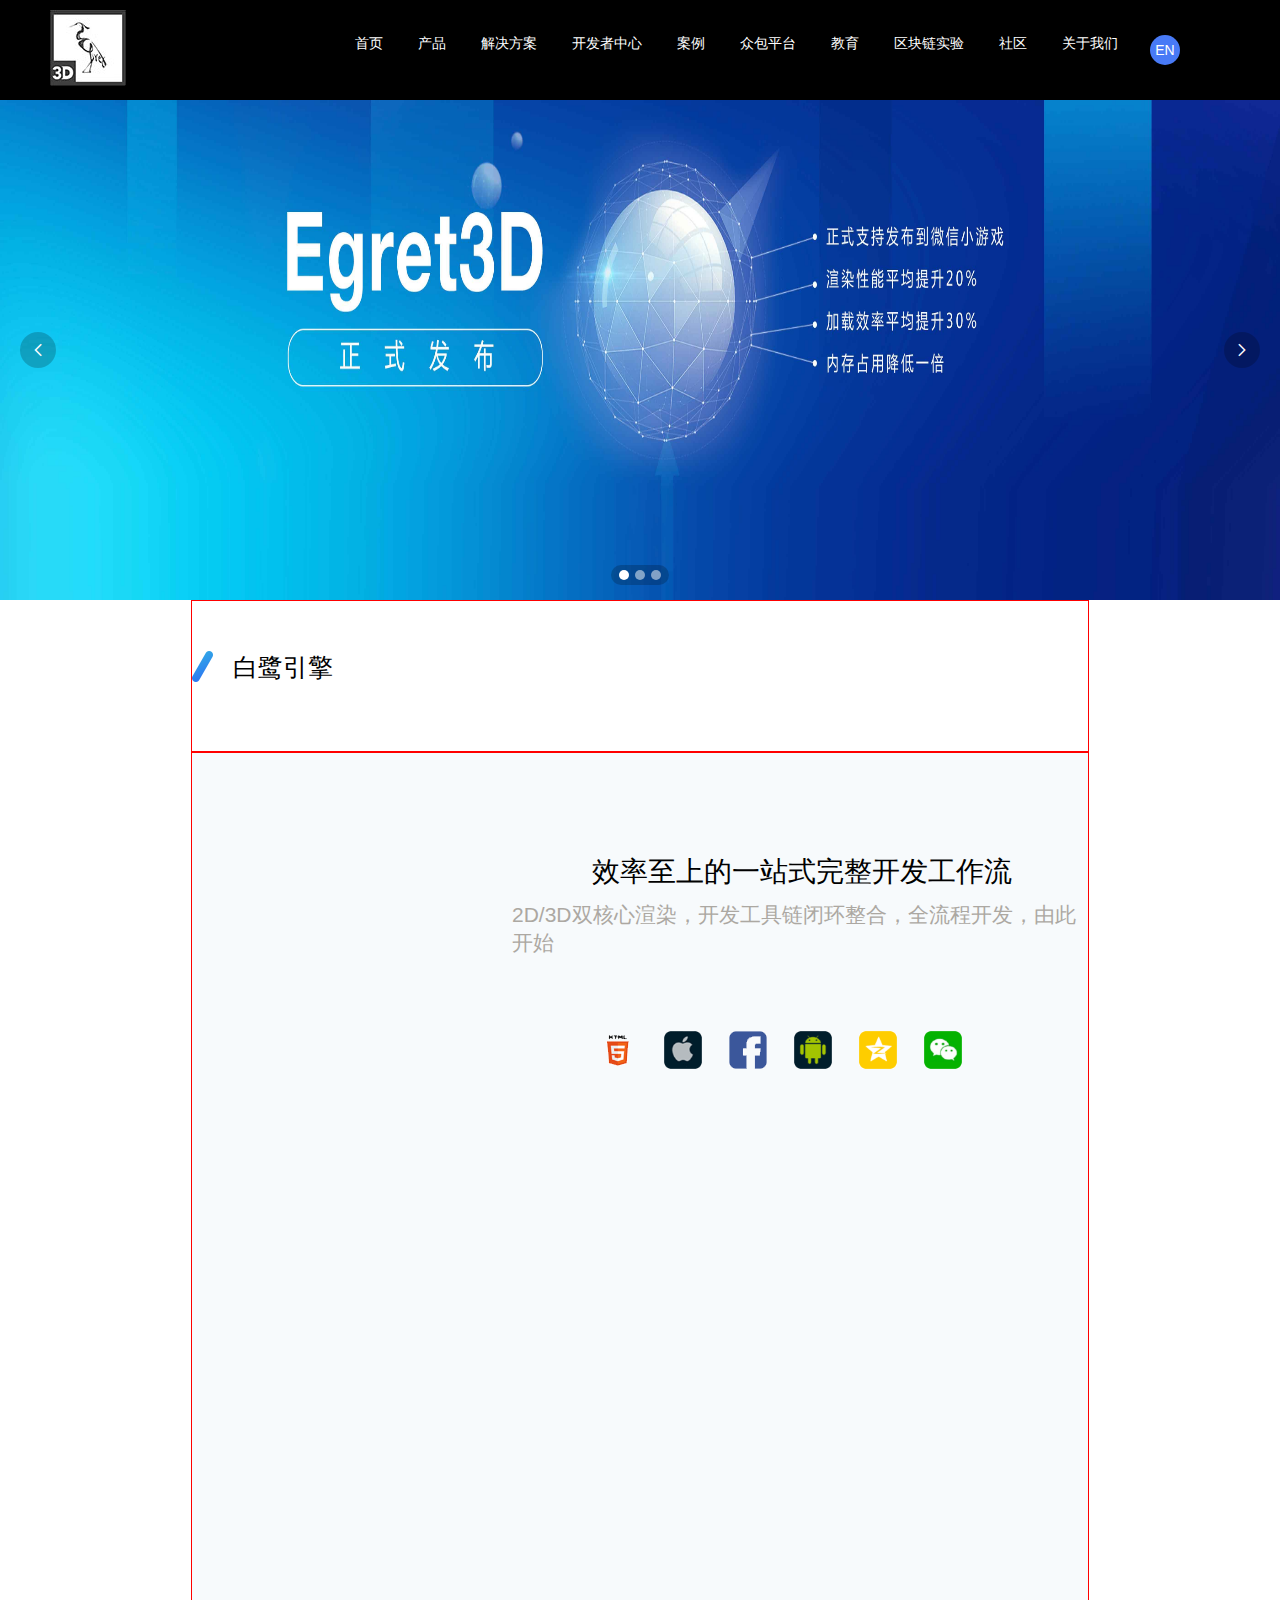
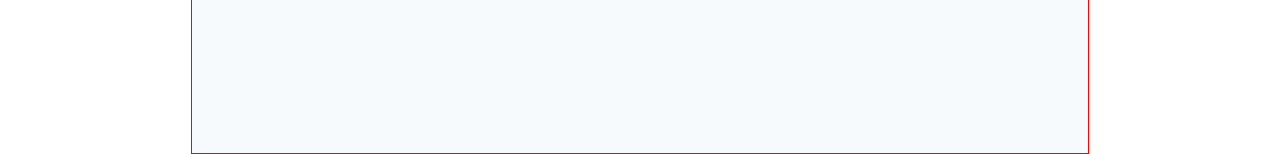
==== commit 3a4a3f1a: "白鹭科技 新" ====
--- a/layui/index.html
+++ b/layui/index.html
@@ -20,15 +20,19 @@
     </script>
     <script src="lyaui/lay/modules/element.js"></script>
     <title>Document</title>
+    <style>
+    @media (max-width: 970px) {
+   .nav { display: none }
+    }
+    </style>
 </head>
 <body>
     <div class="head">
     <div class="layui-row">
-    <div class="logo layui-col-md3 layui-col-xs11">
+    <div class="logo layui-col-md3 layui-col-sm11 layui-col-xs11">
     <img src="images/logo.png" alt="" style="margin-left: 50px; margin-top: 10px;">
     </div>
-
-    <div class=" nav layui-col-md8 layui-col-xs0">
+    <div class=" nav layui-col-md8  layui-col-sm0 layui-col-xs0">
   <ul>
     <li>首页</li>
     <li>产品</li>
@@ -43,7 +47,7 @@
   </ul>
     </div>
 
-    <div class=" nav-1   layui-col-md1 layui-col-xs1"><a href="" >
+    <div class=" nav-1   layui-col-md1 layui-col-sm1 layui-col-xs1"><a href="" >
      <p>EN</p> </a>
     </div>
 </div>
@@ -85,13 +89,40 @@
 
 
   <div class=" con layui-row">
-      <div class=" con-1 layui-col-md12  layui-col-xs8">
+      <div class=" con-1  layui-col-xs8  layui-hide-*none " >
         <img src="images/pen1.png" alt="">
         <p>白鹭引擎</p> 
       </div>
       </div>
       <div class="maincon">
-
+        <h1>效率至上的一站式完整开发工作流</h1>
+        <h2>2D/3D双核心渲染，开发工具链闭环整合，全流程开发，由此开始</h2>
+        <img src="images/RX)1WAV1RAAQQQL6XP6V]TK.gif" alt=""> </li>
+        
+        <!-- <div class="layui-carousel" id="test2">
+            <div carousel-item>
+              <div><img src="images/engine1.png" alt="" ></div>
+              <div><img src="images/engine2.png" alt=""></div>
+              <div><img src="images/engine3.png" alt=""></div>
+            
+            </div>
+          </div>
+         
+           
+          <script src="/static/build/layui.js"></script>
+          <script>
+          layui.use('carousel', function(){
+            var carousel = layui.carousel;
+            //建造实例
+            carousel.render({
+              elem: '#test2'
+              ,width: '100%' //设置容器宽度
+              ,height:'500px'
+              ,arrow: 'always' //始终显示箭头
+              //,anim: 'updown' //切换动画方式
+            });
+          });
+          </script> -->
 
 
 
--- a/layui/css/index.css
+++ b/layui/css/index.css
@@ -44,18 +44,16 @@
     height: 500px;
 }
 .layui-carousel img{
-    border: 1px solid red;
     margin-top: 0px;
     width: 100%;
     height: 500px;
 }
 .con{
-    justify-content: space-between;
+    border: 1px solid red;
     padding-top: 50px;
-    height: 400px;
+    height: 100px;
     width: 70%;
     margin: 0 auto;
-    border: 1px solid red;
 }
 .con-1 img{
     position: relative;
@@ -68,12 +66,24 @@
     margin-left:20px;
 }
 .maincon{
-    background-color: darkgray;
+    margin-top: -200px;
+    background-color: #f7fafc;
     width: 70%;
     height: 1000px;
     margin: 0 auto;
     border: 1px solid red;
 }
+.maincon h1{
+    margin-top: 100px;
+    margin-left: 400px;
+}
+.maincon h2{
+    color:rgb(172, 168, 162);
+    margin-top: 10px;
+    margin-left: 320px;
+}
+.maincon img{
+    margin-top: 70px;
+    margin-left: 390px;
+}
 
-
-
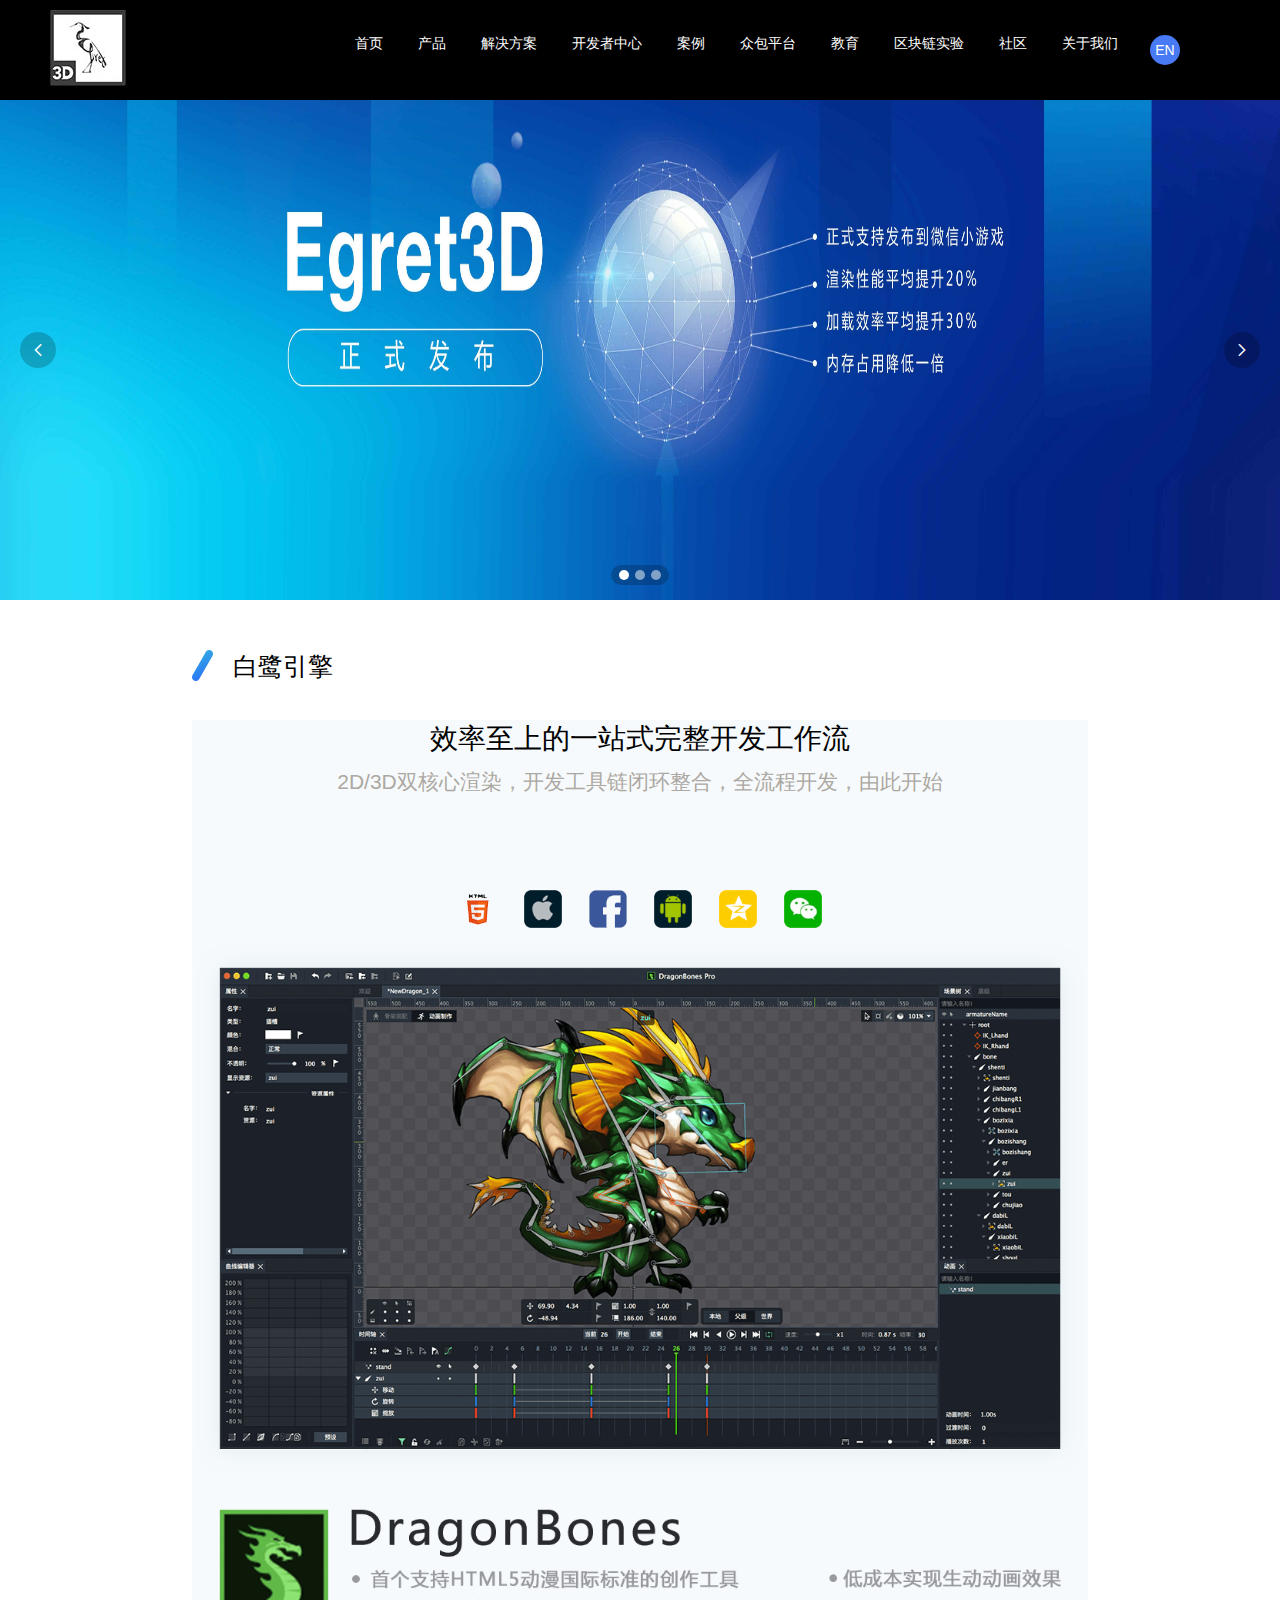
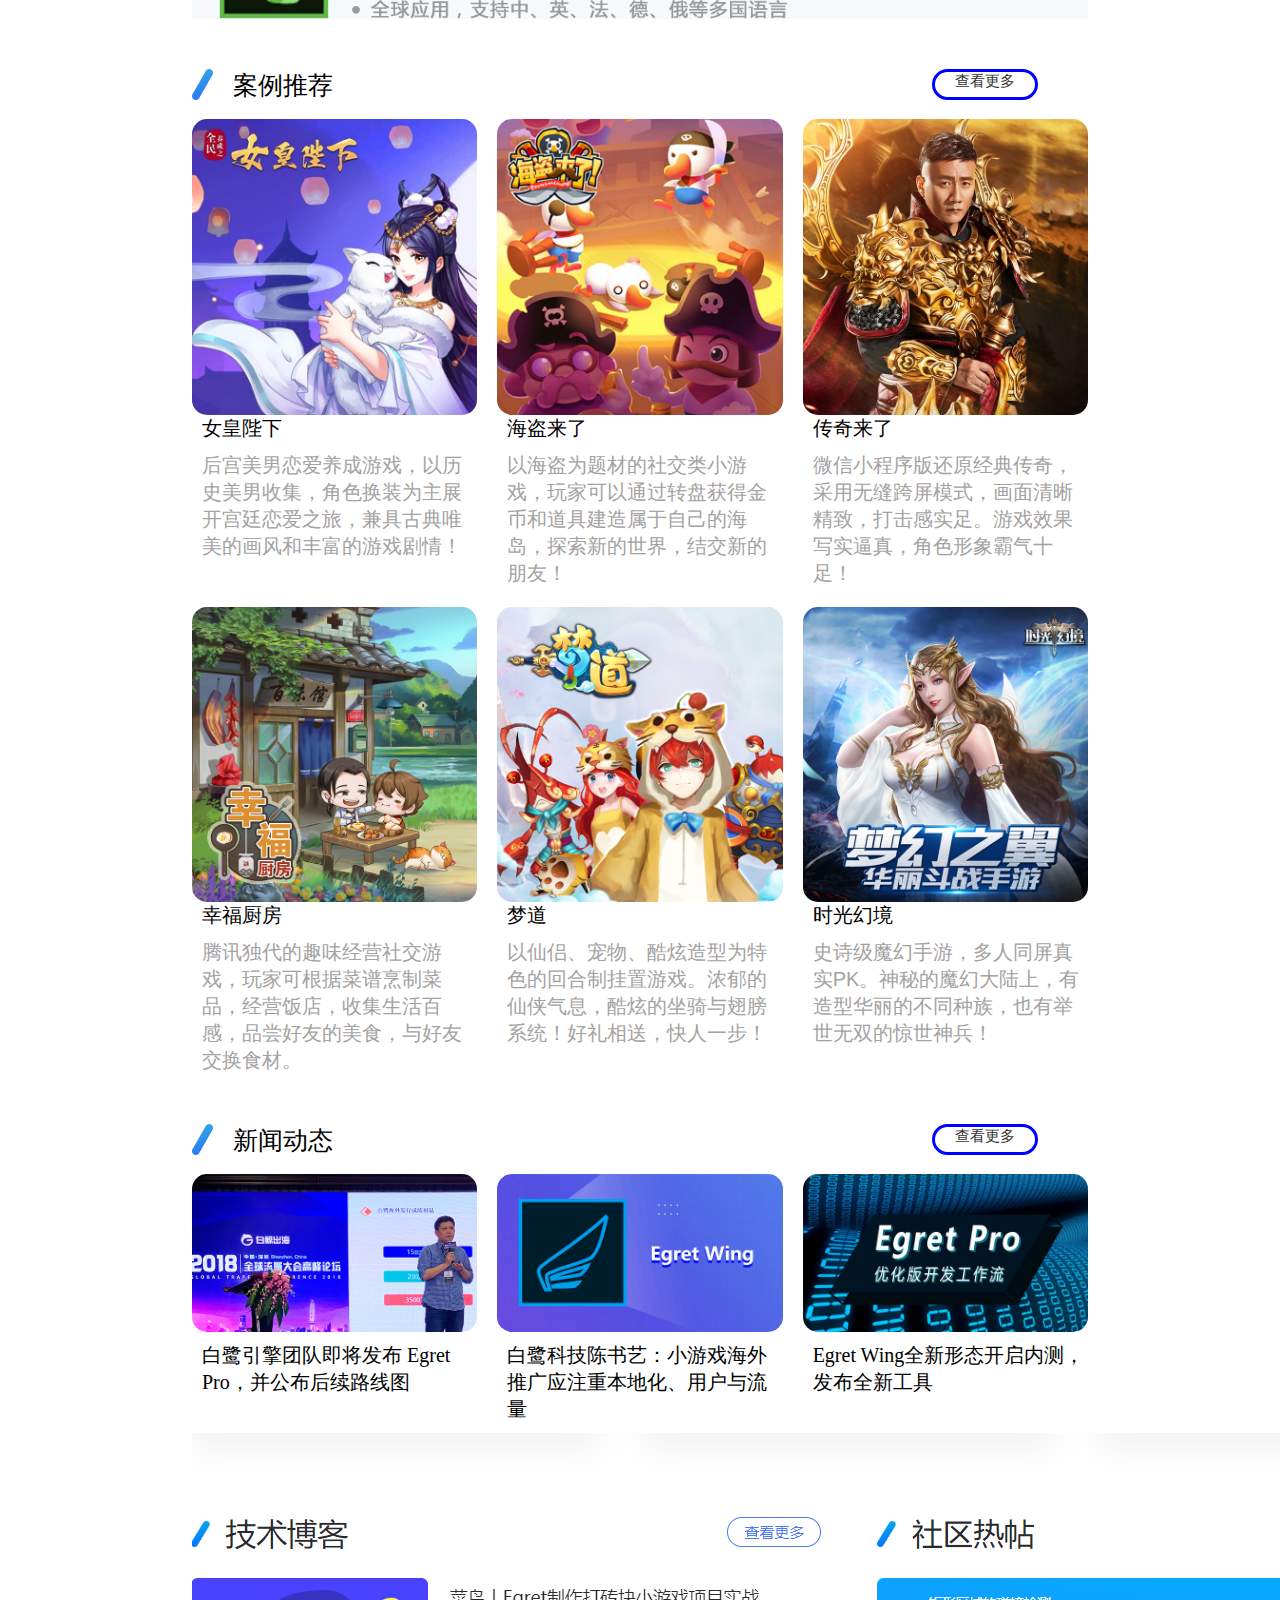
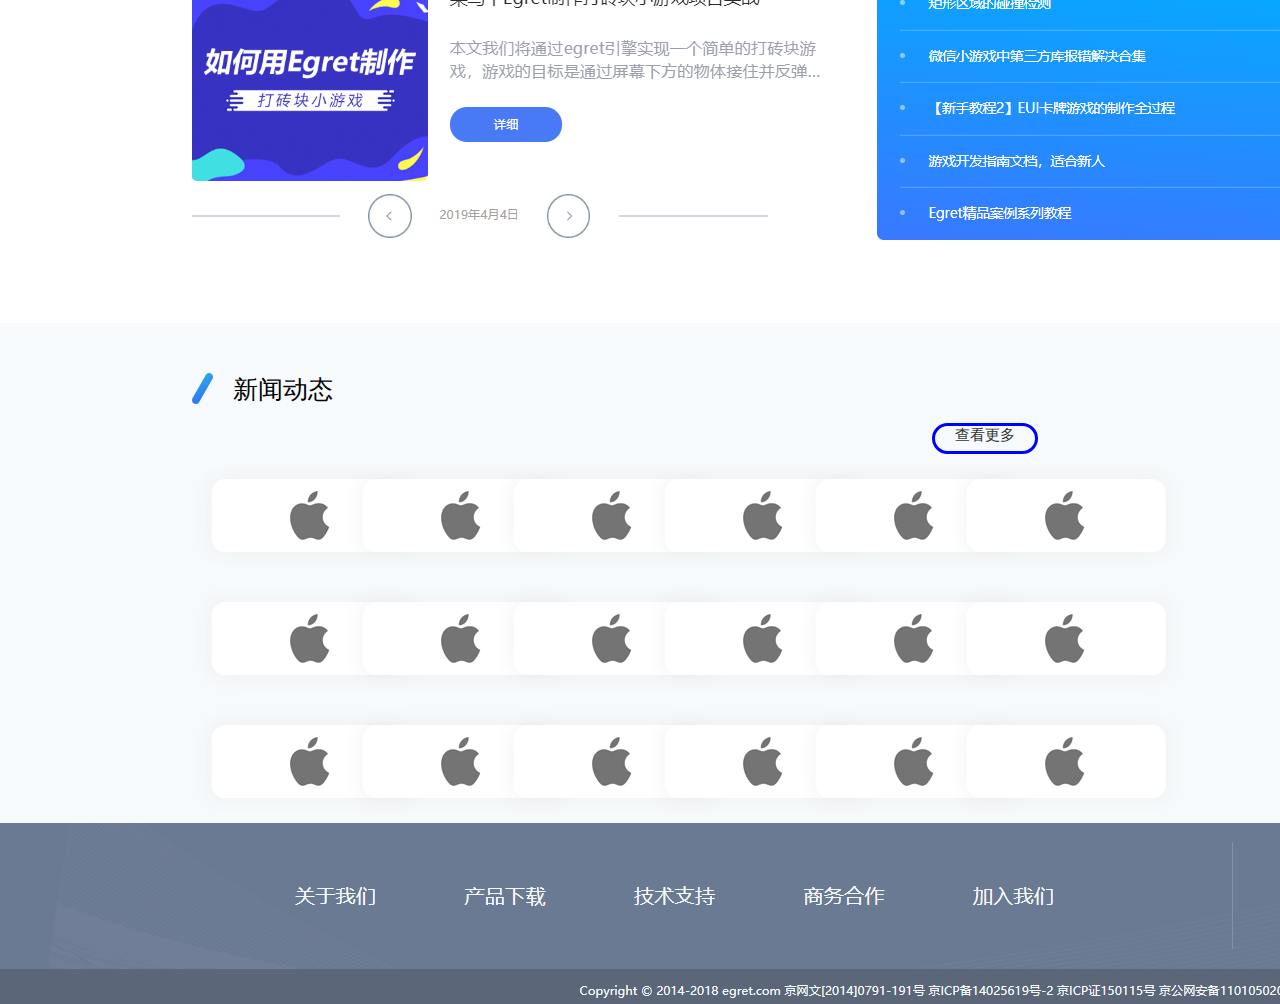
==== commit b7c0375c: "白鹭首页手机和pc" ====
--- a/layui/index.html
+++ b/layui/index.html
@@ -97,36 +97,163 @@
       <div class="maincon">
         <h1>效率至上的一站式完整开发工作流</h1>
         <h2>2D/3D双核心渲染，开发工具链闭环整合，全流程开发，由此开始</h2>
-        <img src="images/RX)1WAV1RAAQQQL6XP6V]TK.gif" alt=""> </li>
-        
-        <!-- <div class="layui-carousel" id="test2">
-            <div carousel-item>
-              <div><img src="images/engine1.png" alt="" ></div>
-              <div><img src="images/engine2.png" alt=""></div>
-              <div><img src="images/engine3.png" alt=""></div>
-            
+       <p> <img src="images/RX)1WAV1RAAQQQL6XP6V]TK.gif" alt=""></p>
+      </div>
+      <div class="maincont-1">
+    <p><img src="images/engine1.png" alt=""></p> 
+      </div>
+<div class="conanli">
+<div class="anli">
+  <img src="images/pen1.png" alt="">
+  <p>案例推荐</p> 
+  <div class="anli-1">
+  <a href="">查看更多 </a>
+  </div>
+</div>
+<div class=" layui-row layui-col-space20">
+<div class="conanli-1 layui-col-md4 " >
+<img src="images/5bae02aac04a3.png" alt="">
+<dl>女皇陛下</dl>
+<dd>后宫美男恋爱养成游戏，以历史美男收集，角色换装为主展开宫廷恋爱之旅，兼具古典唯美的画风和丰富的游戏剧情！</dd>
+</div>
+<div class="conanli-1  layui-col-md4 " >
+<img src="images/5bae02b9c85ac.jpg" alt="">
+<dl>海盗来了</dl>
+<dd>以海盗为题材的社交类小游戏，玩家可以通过转盘获得金币和道具建造属于自己的海岛，探索新的世界，结交新的朋友！</dd>
+</div>
+<div class="conanli-1  layui-col-md4 " >
+<img src="images/5bae0283c104d.jpg" alt="">
+<dl>传奇来了</dl>
+<dd>微信小程序版还原经典传奇，采用无缝跨屏模式，画面清晰精致，打击感实足。游戏效果写实逼真，角色形象霸气十足！</dd>
+</div>
+<div class="conanli-1  layui-col-md4  layui-hide-xs "  >
+  <img src="images/5c985c921048c.png" alt="">
+  <dl>幸福厨房</dl>
+  <dd>腾讯独代的趣味经营社交游戏，玩家可根据菜谱烹制菜品，经营饭店，收集生活百感，品尝好友的美食，与好友交换食材。</dd>
+  </div>
+
+  <div class="conanli-1  layui-col-md4  layui-hide-xs " >
+    <img src="images/5c985c6d3d4eb.png" alt="">
+    <dl>梦道</dl>
+    <dd>以仙侣、宠物、酷炫造型为特色的回合制挂置游戏。浓郁的仙侠气息，酷炫的坐骑与翅膀系统！好礼相送，快人一步！</dd>
+    </div>
+
+    <div class="conanli-1  layui-col-md4 layui-hide-xs" >
+      <img src="images/5c985bcdb3dff.png" alt="">
+      <dl>时光幻境</dl>
+      <dd>史诗级魔幻手游，多人同屏真实PK。神秘的魔幻大陆上，有造型华丽的不同种族，也有举世无双的惊世神兵！</dd>
+      </div>
+</div>
+</div>
+ <div class="xwdt" >
+    <div class="anli">
+        <img src="images/pen1.png" alt="">
+        <p>新闻动态</p> 
+        <div class="anli-1">
+        <a href="">查看更多 </a>
+        </div>
+ </div>
+ <div class=" layui-row layui-col-space20">
+    <div class="conanli-2 layui-col-md4 " >
+    <img src="images/5be01d20652c8.png" alt="">
+    <dd>白鹭引擎团队即将发布 Egret Pro，并公布后续路线图</dd>
+    </div>
+    <div class="conanli-2  layui-col-md4 " >
+    <img src="images/5c2efbeb46f9a.jpg" alt="">
+    <dd>白鹭科技陈书艺：小游戏海外推广应注重本地化、用户与流量</dd>
+    </div>
+    <div class="conanli-2  layui-col-md4 " >
+    <img src="images/5c74a090a4ffe.jpg" alt="">
+    <dd>Egret Wing全新形态开启内测，发布全新工具</dd>
+    </div>
+  </div>
+<div class="jsbk">
+<img src="images/GC{3I6RIKF~T7@WX1LD57`W.png" alt="">
+</div>
+</div>
+<div class="hzhb">
+
+
+<div class="hb">
+    <div class="anli">
+        <img src="images/pen1.png" alt="">
+        <p>新闻动态</p> 
+      </div>
+        <div class="anli-1">
+        <a href="">查看更多 </a>
+        </div>
+        <div class=" bj layui-row layui-col-space10">
+        <div class=" layui-col-md2 layui-col-xs4">
+       <img src="images/appleB.png" alt="">
+         </div>
+         <div class=" layui-col-md2 layui-col-xs4">
+        <img src="images/appleB.png" alt="">
+      </div>
+        <div class=" layui-col-md2 layui-col-xs4">
+        <img src="images/appleB.png" alt="">
+      </div>
+        <div class=" layui-col-md2 layui-col-xs4">
+        <img src="images/appleB.png" alt="">
+      </div>
+        <div class=" layui-col-md2 layui-col-xs4">
+        <img src="images/appleB.png" alt="">
+      </div>
+        <div class=" layui-col-md2 layui-col-xs4">
+        <img src="images/appleB.png" alt="">
+      </div>
+        </div>
+
+
+
+        <div class="layui-row layui-col-space10">
+            <div class=" layui-col-md2 layui-col-xs4">
+           <img src="images/appleB.png" alt="">
+             </div>
+             <div class=" layui-col-md2 layui-col-xs4">
+            <img src="images/appleB.png" alt="">
+          </div>
+            <div class=" layui-col-md2 layui-col-xs4">
+            <img src="images/appleB.png" alt="">
+          </div>
+            <div class=" layui-col-md2 layui-col-xs4">
+            <img src="images/appleB.png" alt="">
+          </div>
+            <div class=" layui-col-md2 layui-col-xs4">
+            <img src="images/appleB.png" alt="">
+          </div>
+            <div class=" layui-col-md2 layui-col-xs4">
+            <img src="images/appleB.png" alt="">
+          </div>
             </div>
-          </div>
-         
-           
-          <script src="/static/build/layui.js"></script>
-          <script>
-          layui.use('carousel', function(){
-            var carousel = layui.carousel;
-            //建造实例
-            carousel.render({
-              elem: '#test2'
-              ,width: '100%' //设置容器宽度
-              ,height:'500px'
-              ,arrow: 'always' //始终显示箭头
-              //,anim: 'updown' //切换动画方式
-            });
-          });
-          </script> -->
-
-
-
-      </div>
+
+
+            <div class="layui-row layui-col-space10">
+                <div class=" layui-col-md2 layui-col-xs4">
+               <img src="images/appleB.png" alt="">
+                 </div>
+                 <div class=" layui-col-md2 layui-col-xs4">
+                <img src="images/appleB.png" alt="">
+              </div>
+                <div class=" layui-col-md2 layui-col-xs4">
+                <img src="images/appleB.png" alt="">
+              </div>
+                <div class=" layui-col-md2 layui-col-xs4">
+                <img src="images/appleB.png" alt="">
+              </div>
+                <div class=" layui-col-md2 layui-col-xs4">
+                <img src="images/appleB.png" alt="">
+              </div>
+                <div class=" layui-col-md2 layui-col-xs4">
+                <img src="images/appleB.png" alt="">
+              </div>
+                </div>
+</div>
+</div>
+<div class="lyaui-row">
+<div class="footer layui-col-xs12 layui-col-sm12 layui-col-md12">
+<img src="images/123.png" alt="">
+</div>
+</div>
 </body>
 </html>
 
--- a/layui/css/index.css
+++ b/layui/css/index.css
@@ -49,9 +49,9 @@
     height: 500px;
 }
 .con{
-    border: 1px solid red;
+
     padding-top: 50px;
-    height: 100px;
+    height: 50px;
     width: 70%;
     margin: 0 auto;
 }
@@ -69,21 +69,114 @@
     margin-top: -200px;
     background-color: #f7fafc;
     width: 70%;
-    height: 1000px;
+    height: 220px;
     margin: 0 auto;
-    border: 1px solid red;
+
 }
 .maincon h1{
-    margin-top: 100px;
-    margin-left: 400px;
+    margin-top: 20px;
+    text-align:center;
 }
 .maincon h2{
     color:rgb(172, 168, 162);
     margin-top: 10px;
-    margin-left: 320px;
+    text-align:center;
+}
+.maincon p{
+   text-align: center;
 }
 .maincon img{
-    margin-top: 70px;
-    margin-left: 390px;
+    margin-top:10%;
+}
+.maincont-1{
+    background-color: #f7fafc;
+    width: 70%;
+    margin: 0 auto;
+
+}
+.maincont-1 p{
+    text-align: center;
+}
+.maincont-1 img{
+    margin: 0 auto;
+    width: 100%;
+}
+.conanli{
+    height: 40%;
+    width: 70%;
+    margin: 0 auto;
+}
+.anli{
+
+    padding-top: 50px;
+    height: 50px;
+    width: 100%;
+    margin: 0 auto;
+}
+.anli img{
+    position: relative;
+    float: left;
+}
+.anli p{
+    position: relative;
+    font-size: 25px;
+    float: left;
+    margin-left:20px;
 }
 
+.anli-1{
+    border-radius: 30px;
+    width: 100px;
+    height: 25px;
+    border: 3px solid blue;
+    font-size: 15px;
+    margin-right: 50px;
+    float: right;
+}
+.anli-1 a{
+    margin-left: 20px;
+    text-align: center;
+    
+}
+.conanli-1 img{
+    width: 100%;
+    border-radius: 15px;
+} 
+.conanli-1 dl{
+    font-size: 20px;
+    margin-left: 10px;
+}
+.conanli-1 dd{
+    margin-top: 10px;
+    color:#A4A2A2;
+    font-size: 20px;
+    margin-left: 10px;
+}
+.xwdt{
+    margin: 0 auto;
+    width: 70%;
+}
+
+.conanli-2 img{
+    width: 100%;
+    border-radius: 15px;
+} 
+.conanli-2 dd{
+    margin-top: 10px;
+    font-family: "微软雅黑";
+    font-size: 20px;
+    margin-left: 10px;
+}
+.hb{
+    width: 70%;
+    margin: 0 auto;
+    background-color: #F7FAFC;
+}
+.hzhb{
+    width: 100%;
+    background-color: #F7FAFC;
+    height: 30%;
+}
+footer{
+    width: 100%;
+}